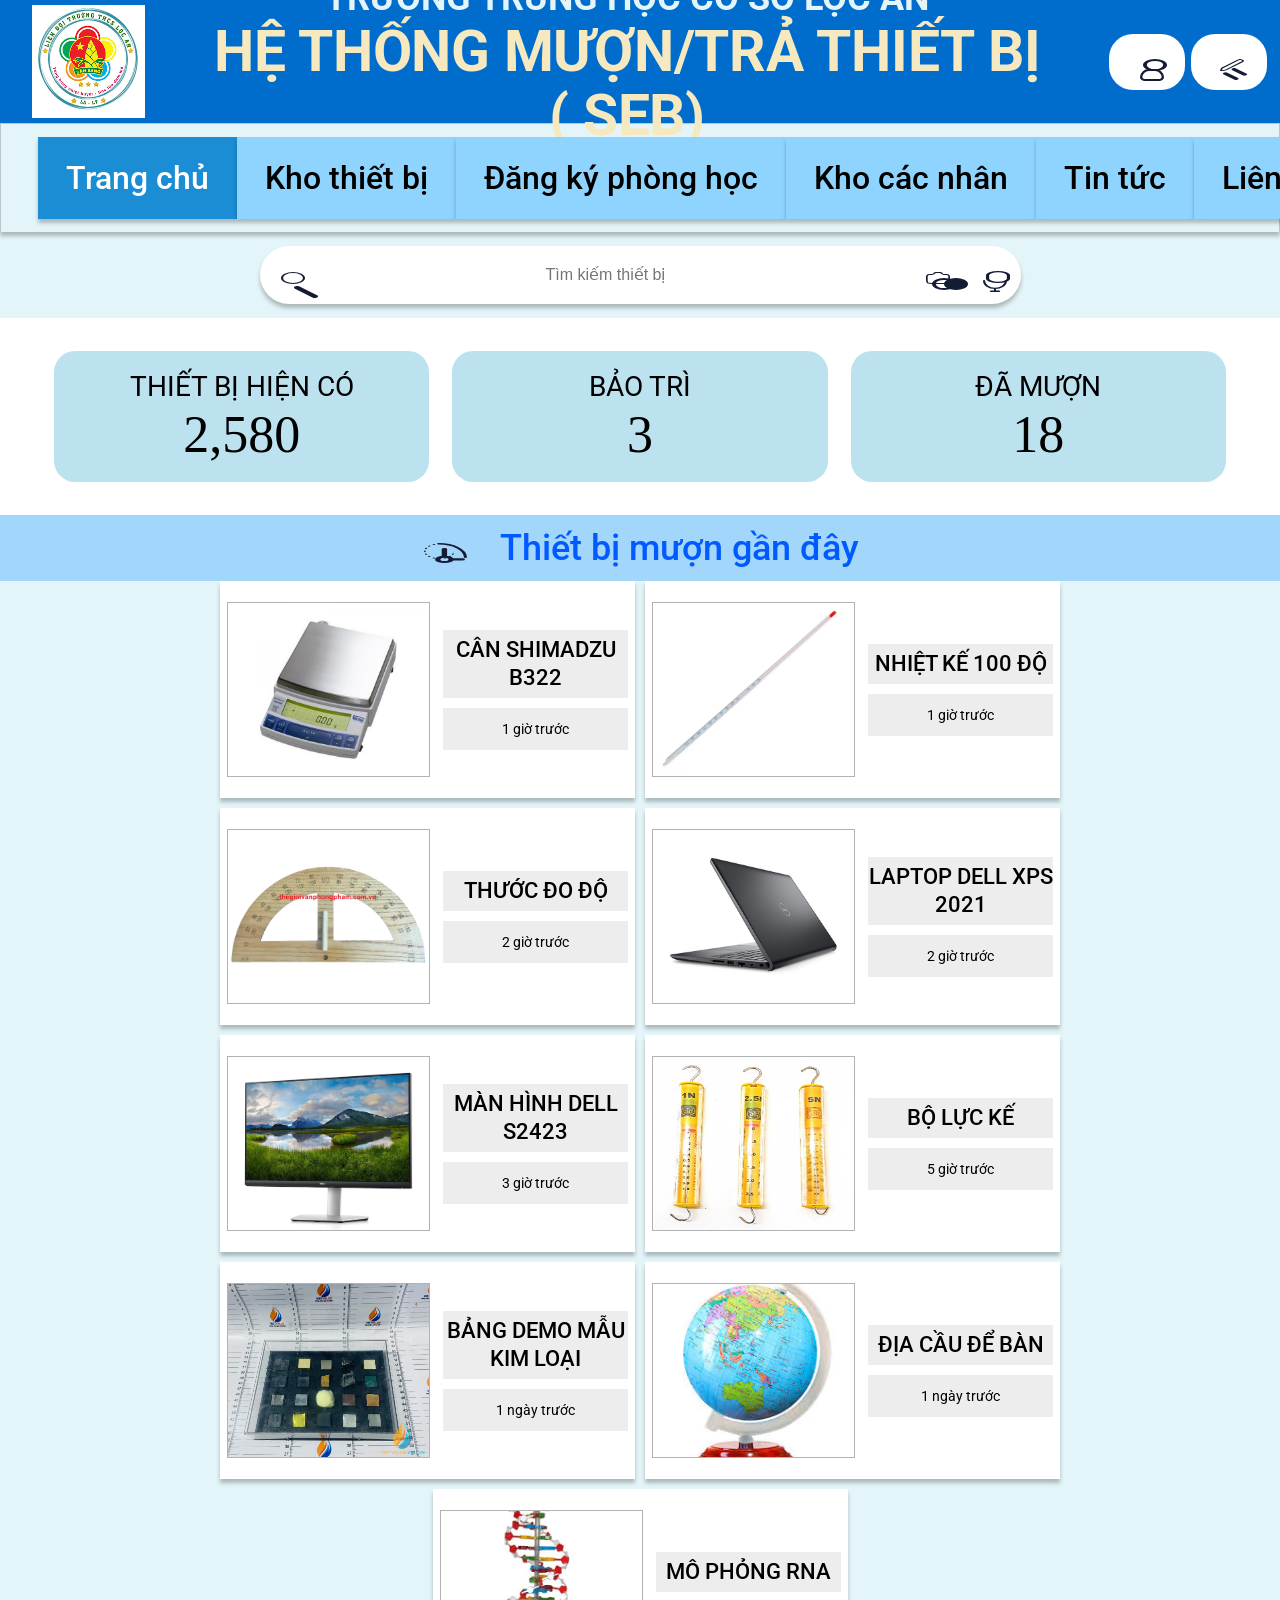
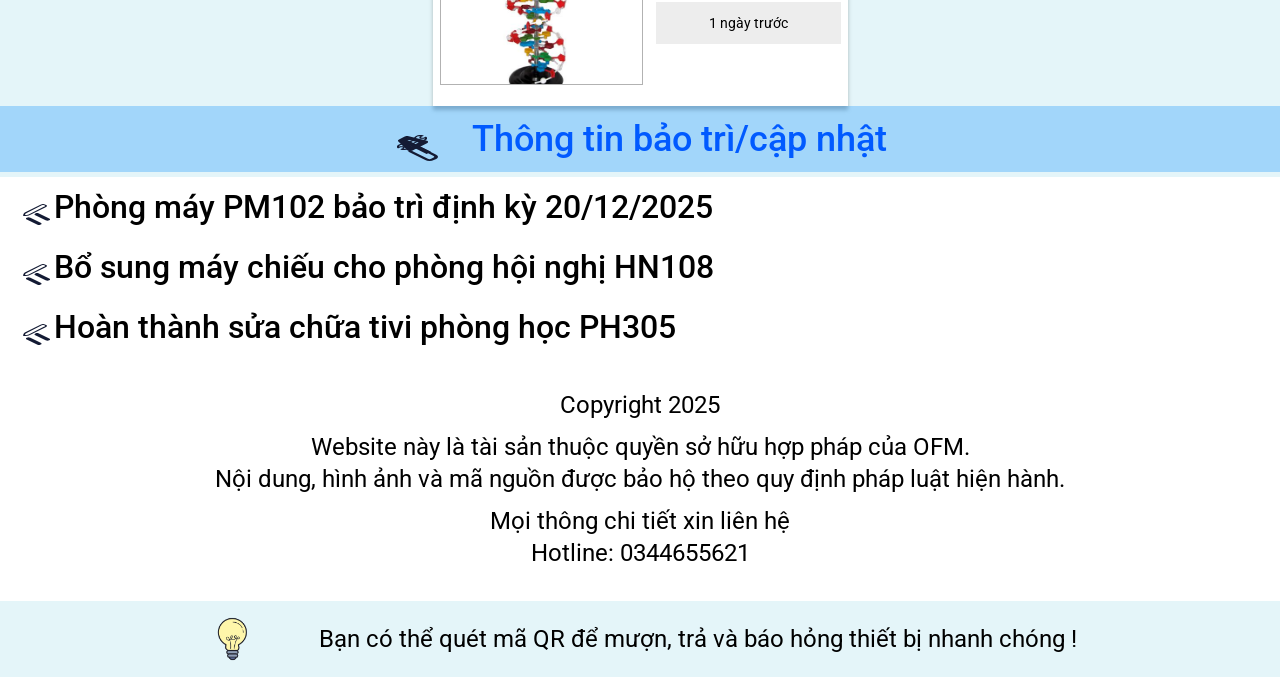
==== index.html @ 97825159 "Initial UI from Figma" ====
<!DOCTYPE html>
<html lang="vi">
<head>
    <meta charset="UTF-8">
    <meta name="viewport" content="width=device-width, initial-scale=1.0">
    <title>SEB - Trang chủ</title>
    <link rel="preconnect" href="https://fonts.googleapis.com">
    <link rel="preconnect" href="https://fonts.gstatic.com" crossorigin>
    <link href="https://fonts.googleapis.com/css2?family=Roboto:wght@400;500;700&display=swap" rel="stylesheet">
    <link rel="stylesheet" href="css/styles.css">
</head>
<body>
    <main class="container">
        <header class="banner" aria-label="Banner">
            <div class="banner__logo" aria-hidden="true">
                <img src="image/figma/logo.png" alt="">
            </div>

            <div class="banner__titles">
                <p class="banner__school">TRƯỜNG TRUNG HỌC CƠ SỞ LỘC AN</p>
                <p class="banner__name">HỆ THỐNG MƯỢN/TRẢ THIẾT BỊ ( SEB)</p>
            </div>

            <div class="banner__actions" aria-label="Hành động">
                <button class="banner__action" type="button" aria-label="Đăng nhập">
                    <span class="icon icon--user" aria-hidden="true">
                        <img class="icon__v" src="image/figma/v9.svg" alt="">
                        <img class="icon__v" src="image/figma/v10.svg" alt="">
                    </span>
                </button>
                <button class="banner__action" type="button" aria-label="Tùy chỉnh">
                    <span class="icon icon--brush" aria-hidden="true">
                        <img class="icon__v" src="image/figma/v7.svg" alt="">
                        <img class="icon__v" src="image/figma/v8.svg" alt="">
                    </span>
                </button>
            </div>
        </header>

        <nav class="navbar" aria-label="Điều hướng">
            <div class="navbar__tabs">
                <a class="tab tab--active" href="#" data-tab="home">Trang chủ</a>
                <a class="tab" href="#" data-tab="inventory">Kho thiết bị</a>
                <a class="tab" href="#" data-tab="rooms">Đăng ký phòng học</a>
                <a class="tab" href="#" data-tab="personal">Kho các nhân</a>
                <a class="tab" href="#" data-tab="news">Tin tức</a>
                <a class="tab" href="#" data-tab="contact">Liên hệ</a>
            </div>
        </nav>

        <form class="search" data-search-form action="#" role="search" aria-label="Tìm kiếm thiết bị">
            <div class="search__left" aria-hidden="true">
                <span class="icon icon--search" aria-hidden="true">
                    <img class="icon__v" src="image/figma/v5.svg" alt="">
                    <img class="icon__v" src="image/figma/v6.svg" alt="">
                </span>
            </div>
            <input class="search__input" data-search-input type="search" name="q" placeholder="Tìm kiếm thiết bị" aria-label="Tìm kiếm thiết bị" />
            <div class="search__actions" aria-label="Tác vụ">
                <button class="search__btn" type="button" aria-label="Chụp ảnh">
                    <span class="icon icon--camera" aria-hidden="true">
                        <img class="icon__v" src="image/figma/v2.svg" alt="">
                        <img class="icon__v" src="image/figma/v3.svg" alt="">
                        <img class="icon__v" src="image/figma/v4.svg" alt="">
                    </span>
                </button>
                <button class="search__btn" type="button" aria-label="Micro">
                    <span class="icon icon--mic" aria-hidden="true">
                        <img class="icon__v" src="image/figma/v0.svg" alt="">
                        <img class="icon__v" src="image/figma/v1.svg" alt="">
                    </span>
                </button>
            </div>
        </form>

        <section class="stats" aria-label="Thống kê">
            <div class="stats__grid">
                <div class="stat-card">
                    <p class="stat-card__label">THIẾT BỊ HIỆN CÓ</p>
                    <p class="stat-card__value">2,580</p>
                </div>
                <div class="stat-card">
                    <p class="stat-card__label">BẢO TRÌ</p>
                    <p class="stat-card__value">3</p>
                </div>
                <div class="stat-card">
                    <p class="stat-card__label">ĐÃ MƯỢN</p>
                    <p class="stat-card__value">18</p>
                </div>
            </div>
        </section>

        <section aria-label="Thiết bị mượn gần đây">
            <div class="section-title">
                <div class="section-title__inner">
                    <span class="icon icon--clock icon--30" aria-hidden="true">
                        <img class="icon__v" src="image/figma/v11.svg" alt="">
                        <img class="icon__v" src="image/figma/v12.svg" alt="">
                        <img class="icon__v" src="image/figma/v13.svg" alt="">
                    </span>
                    <p class="section-title__text">Thiết bị mượn gần đây</p>
                </div>
            </div>

            <div class="recent" aria-label="Danh sách thiết bị mượn gần đây">
                <article class="recent-card">
                    <div class="recent-card__img"><img src="image/figma/recent-1.png" alt="CÂN SHIMADZU B322"></div>
                    <div class="recent-card__meta">
                        <div class="recent-card__titleWrap"><p class="recent-card__title">CÂN SHIMADZU B322</p></div>
                        <div class="recent-card__timeWrap"><p class="recent-card__time">1 giờ trước</p></div>
                    </div>
                </article>
                <article class="recent-card">
                    <div class="recent-card__img"><img src="image/figma/recent-2.png" alt="NHIỆT KẾ 100 ĐỘ"></div>
                    <div class="recent-card__meta">
                        <div class="recent-card__titleWrap"><p class="recent-card__title">NHIỆT KẾ 100 ĐỘ</p></div>
                        <div class="recent-card__timeWrap"><p class="recent-card__time">1 giờ trước</p></div>
                    </div>
                </article>
                <article class="recent-card">
                    <div class="recent-card__img"><img src="image/figma/recent-3.png" alt="THƯỚC ĐO ĐỘ"></div>
                    <div class="recent-card__meta">
                        <div class="recent-card__titleWrap"><p class="recent-card__title">THƯỚC ĐO ĐỘ</p></div>
                        <div class="recent-card__timeWrap"><p class="recent-card__time">2 giờ trước</p></div>
                    </div>
                </article>

                <article class="recent-card">
                    <div class="recent-card__img"><img src="image/figma/recent-4.png" alt="LAPTOP DELL XPS 2021"></div>
                    <div class="recent-card__meta">
                        <div class="recent-card__titleWrap"><p class="recent-card__title">LAPTOP DELL XPS 2021</p></div>
                        <div class="recent-card__timeWrap"><p class="recent-card__time">2 giờ trước</p></div>
                    </div>
                </article>
                <article class="recent-card">
                    <div class="recent-card__img"><img src="image/figma/recent-5.png" alt="MÀN HÌNH DELL S2423"></div>
                    <div class="recent-card__meta">
                        <div class="recent-card__titleWrap"><p class="recent-card__title">MÀN HÌNH DELL S2423</p></div>
                        <div class="recent-card__timeWrap"><p class="recent-card__time">3 giờ trước</p></div>
                    </div>
                </article>
                <article class="recent-card">
                    <div class="recent-card__img"><img src="image/figma/recent-6.png" alt="BỘ LỰC KẾ"></div>
                    <div class="recent-card__meta">
                        <div class="recent-card__titleWrap"><p class="recent-card__title">BỘ LỰC KẾ</p></div>
                        <div class="recent-card__timeWrap"><p class="recent-card__time">5 giờ trước</p></div>
                    </div>
                </article>

                <article class="recent-card">
                    <div class="recent-card__img"><img src="image/figma/recent-7.png" alt="BẢNG DEMO MẪU KIM LOẠI"></div>
                    <div class="recent-card__meta">
                        <div class="recent-card__titleWrap"><p class="recent-card__title">BẢNG DEMO MẪU KIM LOẠI</p></div>
                        <div class="recent-card__timeWrap"><p class="recent-card__time">1 ngày trước</p></div>
                    </div>
                </article>
                <article class="recent-card">
                    <div class="recent-card__img"><img src="image/figma/recent-8.png" alt="ĐỊA CẦU ĐỂ BÀN"></div>
                    <div class="recent-card__meta">
                        <div class="recent-card__titleWrap"><p class="recent-card__title">ĐỊA CẦU ĐỂ BÀN</p></div>
                        <div class="recent-card__timeWrap"><p class="recent-card__time">1 ngày trước</p></div>
                    </div>
                </article>
                <article class="recent-card">
                    <div class="recent-card__img"><img src="image/figma/recent-9.png" alt="MÔ PHỎNG RNA"></div>
                    <div class="recent-card__meta">
                        <div class="recent-card__titleWrap"><p class="recent-card__title">MÔ PHỎNG RNA</p></div>
                        <div class="recent-card__timeWrap"><p class="recent-card__time">1 ngày trước</p></div>
                    </div>
                </article>
            </div>
        </section>

        <section class="maint" aria-label="Thông tin bảo trì/cập nhật">
            <div class="section-title">
                <div class="section-title__inner">
                    <span class="icon icon--repair icon--30" aria-hidden="true">
                        <img class="icon__v" src="image/figma/v14.svg" alt="">
                        <img class="icon__v" src="image/figma/v15.svg" alt="">
                        <img class="icon__v" src="image/figma/v16.svg" alt="">
                        <img class="icon__v" src="image/figma/v17.svg" alt="">
                    </span>
                    <p class="section-title__text">Thông tin bảo trì/cập nhật</p>
                </div>
            </div>

            <div class="maint__list" role="list">
                <div class="maint-item" role="listitem">
                    <span class="icon icon--brush" aria-hidden="true">
                        <img class="icon__v" src="image/figma/v7.svg" alt="">
                        <img class="icon__v" src="image/figma/v8.svg" alt="">
                    </span>
                    <p class="maint-item__text">Phòng máy PM102 bảo trì định kỳ 20/12/2025</p>
                </div>
                <div class="maint-item" role="listitem">
                    <span class="icon icon--brush" aria-hidden="true">
                        <img class="icon__v" src="image/figma/v7.svg" alt="">
                        <img class="icon__v" src="image/figma/v8.svg" alt="">
                    </span>
                    <p class="maint-item__text">Bổ sung máy chiếu cho phòng hội nghị HN108</p>
                </div>
                <div class="maint-item" role="listitem">
                    <span class="icon icon--brush" aria-hidden="true">
                        <img class="icon__v" src="image/figma/v7.svg" alt="">
                        <img class="icon__v" src="image/figma/v8.svg" alt="">
                    </span>
                    <p class="maint-item__text">Hoàn thành sửa chữa tivi phòng học PH305</p>
                </div>
            </div>
        </section>

        <footer>
            <div class="footer" aria-label="Bản quyền">
                <p>Copyright 2025</p>
                <div class="footer__block">
                    <p>Website này là tài sản thuộc quyền sở hữu hợp pháp của OFM.</p>
                    <p>Nội dung, hình ảnh và mã nguồn được bảo hộ theo quy định pháp luật hiện hành.</p>
                </div>
                <div class="footer__block">
                    <p>Mọi thông chi tiết xin liên hệ</p>
                    <p>Hotline: 0344655621</p>
                </div>
            </div>

            <div class="note" aria-label="Ghi chú">
                <img class="note__icon" src="image/figma/icon-idea.png" alt="" aria-hidden="true">
                <p class="note__text">Bạn có thể quét mã QR để mượn, trả và báo hỏng thiết bị nhanh chóng !</p>
            </div>
        </footer>
    </main>

    <script src="js/main.js" defer></script>
</body>
</html>
---- css/styles.css ----
:root{
  --bg: #E4F5F9;
  --banner-blue: #0088FF;
  --banner-title: #F6E8BF;
  --banner-subtitle: #E4F5F9;

  --tab-active: #1B8DD4;
  --tab-inactive: #8FD4FF;

  --card-stat: #BCE2EF;
  --section-bar: rgba(1, 139, 251, 0.29);
  --section-title: #015AFF;

  --surface: #FFFFFF;
  --muted: #EDEDED;
  --border: rgba(0, 0, 0, 0.3);

  --shadow: 0 4px 4px rgba(0,0,0,0.25);
}

*{box-sizing:border-box;}
html,body{height:100%;}
body{
  margin:0;
  background:var(--bg);
  color:#000;
  font-family: Roboto, system-ui, -apple-system, "Segoe UI", Arial, sans-serif;
}
img{max-width:100%;display:block;}

.icon{position:relative;width:24px;height:24px;display:inline-block;}
.icon--30{width:30px;height:30px;}
.icon__v{position:absolute;max-width:none;width:100%;height:100%;object-fit:contain;}

/* Icon layouts derived from Figma insets */
.icon--mic .icon__v:nth-child(1){inset:8.33% 29.17% 33.33% 29.17%;}
.icon--mic .icon__v:nth-child(2){inset:45.83% 16.67% 8.33% 16.67%;}

.icon--camera .icon__v:nth-child(1){inset:14.58% 8.33%;}
.icon--camera .icon__v:nth-child(2){inset:37.5% 33.33% 29.17% 33.33%;}
.icon--camera .icon__v:nth-child(3){inset:39.58% 20.83% 60.37% 79.17%;}

.icon--search .icon__v:nth-child(1){inset:70.83% 12.5% 12.5% 70.83%;}
.icon--search .icon__v:nth-child(2){inset:12.5% 20.83% 20.83% 12.5%;}

.icon--brush .icon__v:nth-child(1){inset:12.5%;}
.icon--brush .icon__v:nth-child(2){inset:52.08% 52.08% 25% 25%;}

.icon--user .icon__v:nth-child(1){inset:12.5% 33.33% 54.17% 33.33%;}
.icon--user .icon__v:nth-child(2){inset:58.33% 20.83% 12.5% 20.83%;}

.icon--clock .icon__v:nth-child(1){inset:12.5% 12.5% 8.33% 8.33%;}
.icon--clock .icon__v:nth-child(2){inset:25% 33.33% 43.75% 43.75%;}
.icon--clock .icon__v:nth-child(3){inset:8.33% 8.33% 50% 50%;}

.icon--repair .icon__v:nth-child(1){inset:25% 54.17% 54.17% 25%;}
.icon--repair .icon__v:nth-child(2){inset:14.58% 68.75% 68.75% 14.58%;}
.icon--repair .icon__v:nth-child(3){inset:12.5%;}
.icon--repair .icon__v:nth-child(4){inset:49.15% 14.58% 14.58% 49.15%;}

.container{
  width:min(1440px, 100%);
  margin:0 auto;
}

.banner{
  height:123px;
  display:flex;
  gap:59px;
  align-items:center;
  justify-content:center;
  padding:0 13px 0 32px;
  background:
    linear-gradient(90deg, rgba(0,0,0,0.2) 0%, rgba(0,0,0,0.2) 100%),
    linear-gradient(90deg, var(--banner-blue) 0%, var(--banner-blue) 100%);
}
.banner__logo{
  width:113px;
  height:113px;
  flex:0 0 auto;
}
.banner__logo img{width:113px;height:113px;object-fit:cover;}
.banner__titles{flex:1 1 auto;min-width:0;text-align:center;line-height:0;}
.banner__school{
  margin:0;
  font-weight:700;
  font-size:36px;
  line-height:44px;
  color:var(--banner-subtitle);
}
.banner__name{
  margin:0;
  font-weight:700;
  font-size:57px;
  line-height:64px;
  letter-spacing:-0.25px;
  color:var(--banner-title);
}
.banner__actions{display:flex;gap:6px;flex:0 0 auto;}
.banner__action{
  width:76px;
  height:56px;
  border:0;
  background:#fff;
  border-radius:24px;
  box-shadow:none;
  display:grid;
  place-items:center;
}
.banner__action > img{width:24px;height:24px;object-fit:contain;}

.navbar{
  background:var(--bg);
  border-top:1px solid rgba(0,0,0,0.19);
  border-left:1px solid rgba(0,0,0,0.19);
  border-right:1px solid rgba(0,0,0,0.19);
  box-shadow:var(--shadow);
  padding:13px 37px;
}
.navbar__tabs{display:flex;gap:0;align-items:stretch;justify-content:space-between;}
.tab{
  padding:21px 28px;
  background:var(--tab-inactive);
  box-shadow:var(--shadow);
  text-decoration:none;
  color:#000;
  font-weight:500;
  font-size:32px;
  line-height:40px;
  display:flex;
  align-items:center;
  justify-content:center;
  white-space:nowrap;
}
.tab--active{background:var(--tab-active); color:#fff;}

.search{
  margin:14px auto 0;
  width:min(761px, calc(100% - 48px));
  background:var(--surface);
  height:58px;
  border-radius:247px;
  box-shadow:var(--shadow);
  display:flex;
  align-items:center;
  padding:10px 18px;
  gap:18px;
}
.search__left{display:flex;align-items:center;justify-content:center;}
.search__left > img{width:24px;height:24px;}
.search__input{
  flex:1 1 auto;
  border:0;
  outline:none;
  font-size:16px;
  line-height:24px;
  font-weight:500;
  text-align:center;
  background:transparent;
}
.search__actions{display:flex;gap:30px;align-items:center;}
.search__btn{
  border:0;
  background:transparent;
  padding:0;
  width:24px;
  height:24px;
  cursor:pointer;
}
.search__btn > img{width:24px;height:24px;}

.stats{
  margin-top:14px;
  background:var(--surface);
  padding:33px 54px;
}
.stats__grid{
  display:flex;
  gap:23px;
  justify-content:center;
}
.stat-card{
  width:450px;
  height:131px;
  background:var(--card-stat);
  border-radius:21px;
  display:flex;
  flex-direction:column;
  justify-content:center;
  align-items:center;
  padding:11px 0;
  overflow:hidden;
}
.stat-card__label{margin:0;font-size:28px;line-height:36px;font-weight:400;}
.stat-card__value{
  margin:0;
  font-family: "UTM Americana", "Times New Roman", serif;
  font-size:52px;
  line-height:normal;
}

.section-title{
  background:var(--section-bar);
  padding:11px 0;
}
.section-title__inner{
  display:flex;
  gap:48px;
  align-items:center;
  justify-content:center;
}
.section-title__icon{width:30px;height:30px;object-fit:contain;}
.section-title__text{margin:0;font-size:36px;line-height:44px;font-weight:500;color:var(--section-title);}

.recent{
  padding:0 30px;
  display:flex;
  flex-wrap:wrap;
  justify-content:center;
  gap:10px;
}
.recent-card{
  width:415px;
  background:var(--surface);
  padding:21px 7px;
  display:flex;
  gap:13px;
  align-items:center;
  box-shadow:var(--shadow);
}
.recent-card__img{
  width:203px;
  height:175px;
  border:1px solid var(--border);
  overflow:hidden;
  flex:0 0 auto;
  background:#fff;
}
.recent-card__img img{width:100%;height:100%;object-fit:cover;}
.recent-card__meta{flex:1 1 auto;display:flex;flex-direction:column;gap:10px;align-items:stretch;}
.recent-card__titleWrap{background:var(--muted);padding:6px 0;}
.recent-card__title{margin:0;font-size:22px;line-height:28px;font-weight:500;text-align:center;}
.recent-card__timeWrap{background:var(--muted);height:42px;display:flex;align-items:center;justify-content:center;}
.recent-card__time{margin:0;font-size:14px;line-height:20px;font-weight:400;}

.maint{
  display:flex;
  flex-direction:column;
  gap:5px;
}
.maint__list{display:flex;flex-direction:column;gap:0;}
.maint-item{
  background:var(--surface);
  display:flex;
  gap:10px;
  align-items:center;
  padding:10px 20px;
}
.maint-item__icon{width:24px;height:24px;object-fit:contain;}
.maint-item__text{margin:0;font-size:32px;line-height:40px;font-weight:500;text-align:left;}

.footer{
  background:var(--surface);
  padding:32px 0;
  text-align:center;
  font-size:24px;
  line-height:32px;
}
.footer p{margin:0;white-space:pre-wrap;}
.footer__block{margin-top:10px;}

.note{
  padding:10px;
  display:flex;
  gap:59px;
  align-items:center;
  justify-content:center;
}
.note__icon{width:56px;height:56px;object-fit:contain;}
.note__text{margin:0;font-size:24px;line-height:32px;text-align:center;}

/* Responsive tweaks (keep layout intact, just stack where needed) */
@media (max-width: 1200px){
  .navbar__tabs{flex-wrap:wrap;gap:10px;justify-content:center;}
  .tab{box-shadow:var(--shadow);}
  .stats__grid{flex-wrap:wrap;}
  .stat-card{width:min(450px, 100%);}
}
@media (max-width: 900px){
  .banner{gap:20px;}
  .banner__school{font-size:22px;line-height:28px;}
  .banner__name{font-size:30px;line-height:36px;}
  .recent-card{width:min(415px, 100%);} 
}
@media (max-width: 520px){
  .banner{padding:0 10px;}
  .banner__actions{display:none;}
  .recent-card{flex-direction:column;align-items:stretch;}
  .recent-card__img{width:100%;}
  .maint-item__text{font-size:18px;line-height:26px;}
}
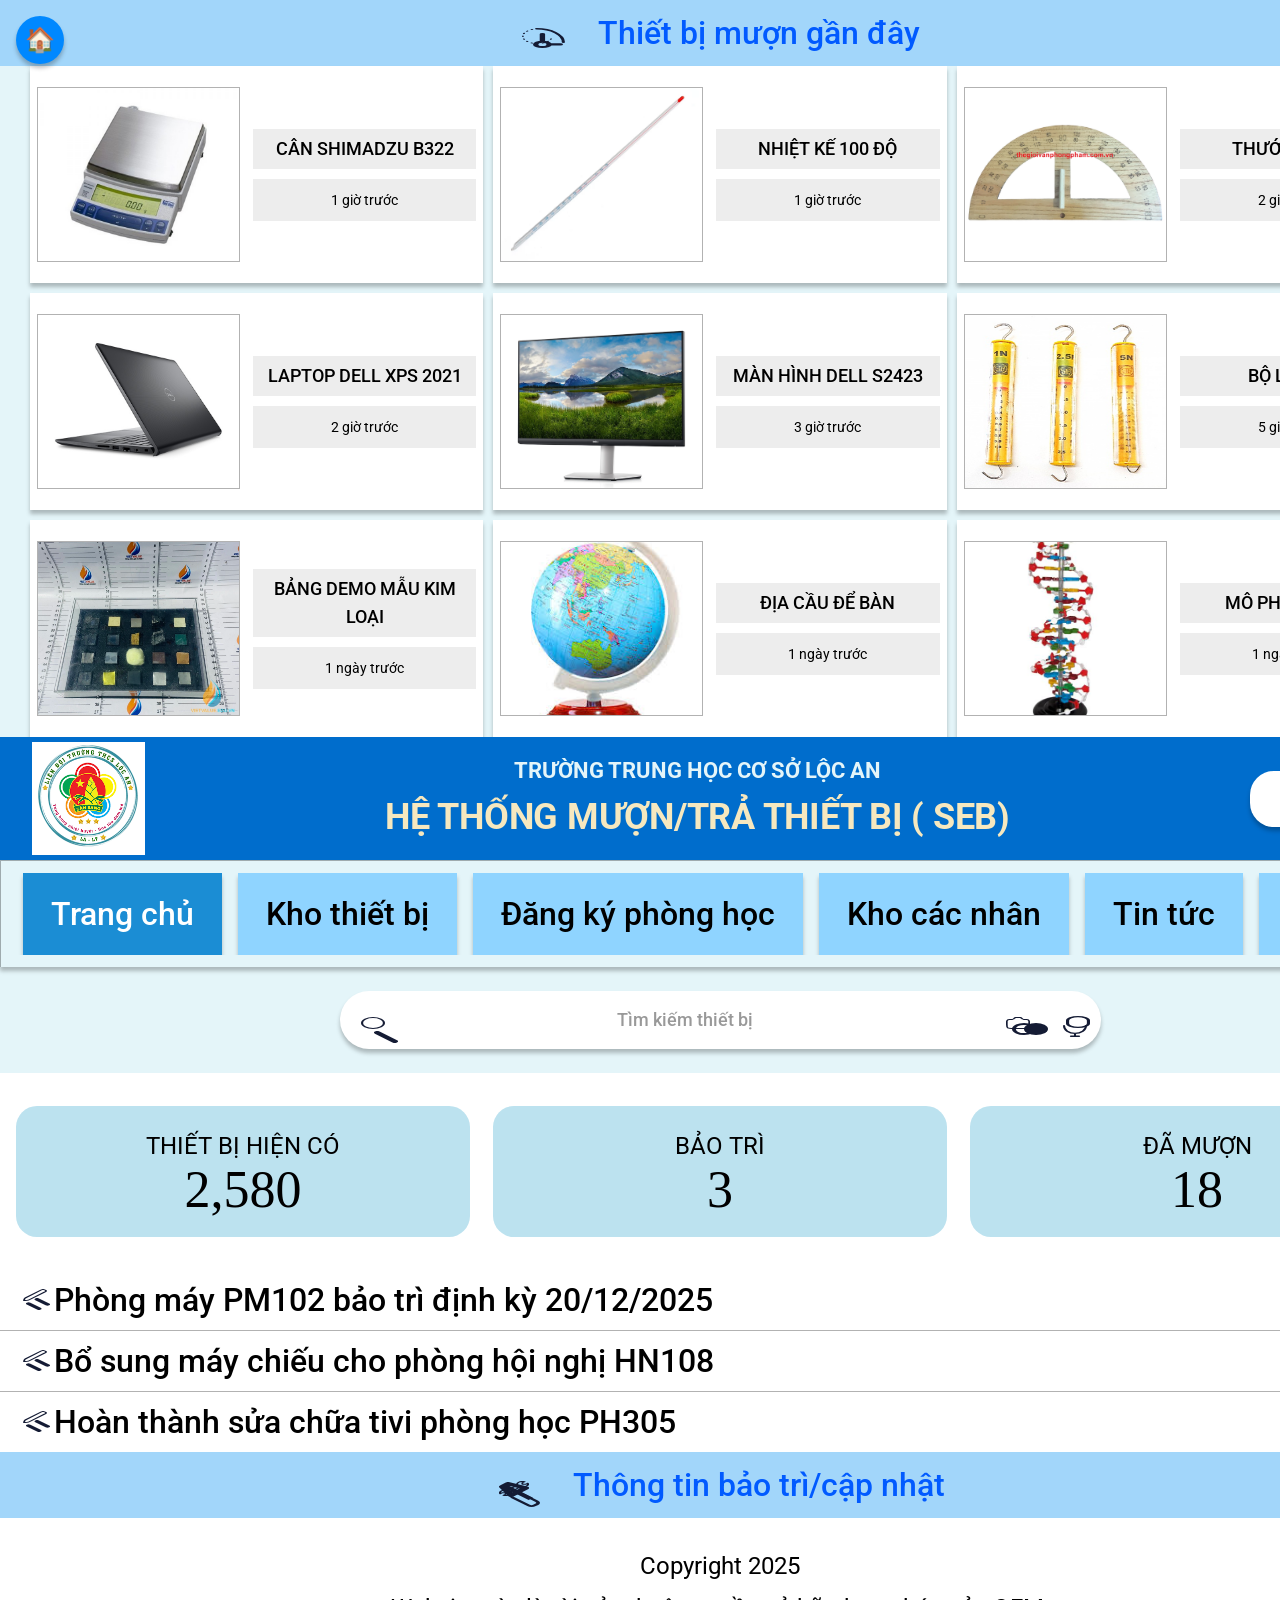
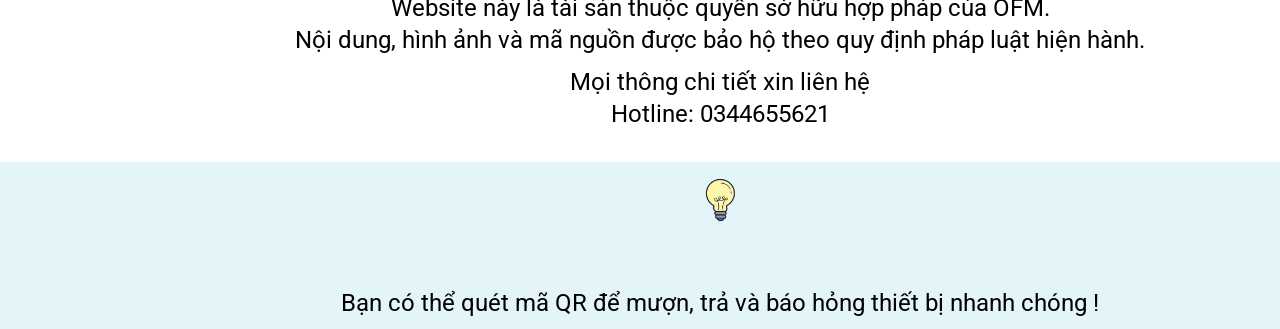
==== commit 5fe2de7e: "Add home navigation button, merge CSS, add Vietnamese comments to all pages" ====
--- a/index.html
+++ b/index.html
@@ -10,6 +10,10 @@
     <link rel="stylesheet" href="css/styles.css">
 </head>
 <body>
+    <!-- Nút trang chủ ở góc trên bên trái -->
+    <a href="index.html" class="home-btn" title="Trang chủ">🏠</a>
+
+    <!-- Nội dung chính -->
     <main class="container">
         <header class="banner" aria-label="Banner">
             <div class="banner__logo" aria-hidden="true">
@@ -22,12 +26,12 @@
             </div>
 
             <div class="banner__actions" aria-label="Hành động">
-                <button class="banner__action" type="button" aria-label="Đăng nhập">
+                <a href="pages/login.html" class="banner__action" type="button" aria-label="Đăng nhập">
                     <span class="icon icon--user" aria-hidden="true">
                         <img class="icon__v" src="image/figma/v9.svg" alt="">
                         <img class="icon__v" src="image/figma/v10.svg" alt="">
                     </span>
-                </button>
+                </a>
                 <button class="banner__action" type="button" aria-label="Tùy chỉnh">
                     <span class="icon icon--brush" aria-hidden="true">
                         <img class="icon__v" src="image/figma/v7.svg" alt="">
--- a/css/styles.css
+++ b/css/styles.css
@@ -1,301 +1,1133 @@
-:root{
+/* ============================================================================
+   MOBILE FIRST CSS - rem units only (Chỉ sử dụng rem, không dùng px)
+   Base font-size: 16px (1rem = 16px)
+   ============================================================================ */
+
+:root {
+  /* Color tokens */
   --bg: #E4F5F9;
   --banner-blue: #0088FF;
   --banner-title: #F6E8BF;
   --banner-subtitle: #E4F5F9;
-
+  
   --tab-active: #1B8DD4;
   --tab-inactive: #8FD4FF;
-
+  
   --card-stat: #BCE2EF;
   --section-bar: rgba(1, 139, 251, 0.29);
   --section-title: #015AFF;
-
+  
   --surface: #FFFFFF;
   --muted: #EDEDED;
   --border: rgba(0, 0, 0, 0.3);
-
-  --shadow: 0 4px 4px rgba(0,0,0,0.25);
-}
-
-*{box-sizing:border-box;}
-html,body{height:100%;}
-body{
-  margin:0;
-  background:var(--bg);
-  color:#000;
+  
+  --shadow: 0 0.25rem 0.25rem rgba(0, 0, 0, 0.25);
+  
+  /* Spacing (mobile-first base) */
+  --sp-xs: 0.5rem;
+  --sp-sm: 0.75rem;
+  --sp-md: 1rem;
+  --sp-lg: 1.5rem;
+  --sp-xl: 2rem;
+  
+  /* Typography */
+  --fs-sm: 0.875rem;
+  --fs-base: 1rem;
+  --fs-lg: 1.125rem;
+  --fs-xl: 1.5rem;
+  --fs-2xl: 2rem;
+  --fs-3xl: 2.25rem;
+  --fs-stat: 3.25rem;
+}
+
+/* ============================================================================
+   GLOBAL
+   ============================================================================ */
+
+*,
+*::before,
+*::after {
+  box-sizing: border-box;
+}
+
+html {
+  font-size: 16px;
+}
+
+body {
+  margin: 0;
+  padding: 0;
+  background: var(--bg);
+  color: #000;
   font-family: Roboto, system-ui, -apple-system, "Segoe UI", Arial, sans-serif;
-}
-img{max-width:100%;display:block;}
-
-.icon{position:relative;width:24px;height:24px;display:inline-block;}
-.icon--30{width:30px;height:30px;}
-.icon__v{position:absolute;max-width:none;width:100%;height:100%;object-fit:contain;}
-
-/* Icon layouts derived from Figma insets */
-.icon--mic .icon__v:nth-child(1){inset:8.33% 29.17% 33.33% 29.17%;}
-.icon--mic .icon__v:nth-child(2){inset:45.83% 16.67% 8.33% 16.67%;}
-
-.icon--camera .icon__v:nth-child(1){inset:14.58% 8.33%;}
-.icon--camera .icon__v:nth-child(2){inset:37.5% 33.33% 29.17% 33.33%;}
-.icon--camera .icon__v:nth-child(3){inset:39.58% 20.83% 60.37% 79.17%;}
-
-.icon--search .icon__v:nth-child(1){inset:70.83% 12.5% 12.5% 70.83%;}
-.icon--search .icon__v:nth-child(2){inset:12.5% 20.83% 20.83% 12.5%;}
-
-.icon--brush .icon__v:nth-child(1){inset:12.5%;}
-.icon--brush .icon__v:nth-child(2){inset:52.08% 52.08% 25% 25%;}
-
-.icon--user .icon__v:nth-child(1){inset:12.5% 33.33% 54.17% 33.33%;}
-.icon--user .icon__v:nth-child(2){inset:58.33% 20.83% 12.5% 20.83%;}
-
-.icon--clock .icon__v:nth-child(1){inset:12.5% 12.5% 8.33% 8.33%;}
-.icon--clock .icon__v:nth-child(2){inset:25% 33.33% 43.75% 43.75%;}
-.icon--clock .icon__v:nth-child(3){inset:8.33% 8.33% 50% 50%;}
-
-.icon--repair .icon__v:nth-child(1){inset:25% 54.17% 54.17% 25%;}
-.icon--repair .icon__v:nth-child(2){inset:14.58% 68.75% 68.75% 14.58%;}
-.icon--repair .icon__v:nth-child(3){inset:12.5%;}
-.icon--repair .icon__v:nth-child(4){inset:49.15% 14.58% 14.58% 49.15%;}
-
-.container{
-  width:min(1440px, 100%);
-  margin:0 auto;
-}
-
-.banner{
-  height:123px;
-  display:flex;
-  gap:59px;
-  align-items:center;
-  justify-content:center;
-  padding:0 13px 0 32px;
-  background:
-    linear-gradient(90deg, rgba(0,0,0,0.2) 0%, rgba(0,0,0,0.2) 100%),
+  line-height: 1.5;
+  min-height: 100vh;
+}
+
+img {
+  max-width: 100%;
+  height: auto;
+  display: block;
+}
+
+/* ============================================================================
+   CONTAINER & LAYOUT
+   ============================================================================ */
+
+main.container {
+  width: 100%;
+  margin: 0 auto;
+  padding: 0;
+  display: flex;
+  flex-direction: column;
+}
+
+/* ============================================================================
+   HEADER / BANNER
+   ============================================================================ */
+
+.banner {
+  width: 100%;
+  min-height: 7.688rem;
+  display: flex;
+  flex-direction: column;
+  gap: var(--sp-md);
+  align-items: center;
+  justify-content: center;
+  padding: var(--sp-md);
+  background: 
+    linear-gradient(90deg, rgba(0, 0, 0, 0.2) 0%, rgba(0, 0, 0, 0.2) 100%),
     linear-gradient(90deg, var(--banner-blue) 0%, var(--banner-blue) 100%);
-}
-.banner__logo{
-  width:113px;
-  height:113px;
-  flex:0 0 auto;
-}
-.banner__logo img{width:113px;height:113px;object-fit:cover;}
-.banner__titles{flex:1 1 auto;min-width:0;text-align:center;line-height:0;}
-.banner__school{
-  margin:0;
-  font-weight:700;
-  font-size:36px;
-  line-height:44px;
-  color:var(--banner-subtitle);
-}
-.banner__name{
-  margin:0;
-  font-weight:700;
-  font-size:57px;
-  line-height:64px;
-  letter-spacing:-0.25px;
-  color:var(--banner-title);
-}
-.banner__actions{display:flex;gap:6px;flex:0 0 auto;}
-.banner__action{
-  width:76px;
-  height:56px;
-  border:0;
-  background:#fff;
-  border-radius:24px;
-  box-shadow:none;
-  display:grid;
-  place-items:center;
-}
-.banner__action > img{width:24px;height:24px;object-fit:contain;}
-
-.navbar{
-  background:var(--bg);
-  border-top:1px solid rgba(0,0,0,0.19);
-  border-left:1px solid rgba(0,0,0,0.19);
-  border-right:1px solid rgba(0,0,0,0.19);
-  box-shadow:var(--shadow);
-  padding:13px 37px;
-}
-.navbar__tabs{display:flex;gap:0;align-items:stretch;justify-content:space-between;}
-.tab{
-  padding:21px 28px;
-  background:var(--tab-inactive);
-  box-shadow:var(--shadow);
-  text-decoration:none;
-  color:#000;
-  font-weight:500;
-  font-size:32px;
-  line-height:40px;
-  display:flex;
-  align-items:center;
-  justify-content:center;
-  white-space:nowrap;
-}
-.tab--active{background:var(--tab-active); color:#fff;}
-
-.search{
-  margin:14px auto 0;
-  width:min(761px, calc(100% - 48px));
-  background:var(--surface);
-  height:58px;
-  border-radius:247px;
-  box-shadow:var(--shadow);
-  display:flex;
-  align-items:center;
-  padding:10px 18px;
-  gap:18px;
-}
-.search__left{display:flex;align-items:center;justify-content:center;}
-.search__left > img{width:24px;height:24px;}
-.search__input{
-  flex:1 1 auto;
-  border:0;
-  outline:none;
-  font-size:16px;
-  line-height:24px;
-  font-weight:500;
-  text-align:center;
-  background:transparent;
-}
-.search__actions{display:flex;gap:30px;align-items:center;}
-.search__btn{
-  border:0;
-  background:transparent;
-  padding:0;
-  width:24px;
-  height:24px;
-  cursor:pointer;
-}
-.search__btn > img{width:24px;height:24px;}
-
-.stats{
-  margin-top:14px;
-  background:var(--surface);
-  padding:33px 54px;
-}
-.stats__grid{
-  display:flex;
-  gap:23px;
-  justify-content:center;
-}
-.stat-card{
-  width:450px;
-  height:131px;
-  background:var(--card-stat);
-  border-radius:21px;
-  display:flex;
-  flex-direction:column;
-  justify-content:center;
-  align-items:center;
-  padding:11px 0;
-  overflow:hidden;
-}
-.stat-card__label{margin:0;font-size:28px;line-height:36px;font-weight:400;}
-.stat-card__value{
-  margin:0;
+  order: 1;
+}
+
+.banner__logo {
+  width: 7.0625rem;
+  height: 7.0625rem;
+  flex-shrink: 0;
+  overflow: hidden;
+}
+
+.banner__logo img {
+  width: 100%;
+  height: 100%;
+  object-fit: cover;
+}
+
+.banner__titles {
+  flex: 1 1 auto;
+  min-width: 0;
+  text-align: center;
+  line-height: 1;
+}
+
+.banner__school {
+  margin: 0;
+  font-weight: 700;
+  font-size: var(--fs-2xl);
+  line-height: 2.75rem;
+  color: var(--banner-subtitle);
+}
+
+.banner__name {
+  margin: var(--sp-xs) 0 0 0;
+  font-weight: 700;
+  font-size: var(--fs-3xl);
+  line-height: 4rem;
+  letter-spacing: -0.016rem;
+  color: var(--banner-title);
+}
+
+.banner__actions {
+  display: none;
+  gap: 0.375rem;
+  flex: 0 0 auto;
+}
+
+.banner__action {
+  width: 4.75rem;
+  height: 3.5rem;
+  border: 0;
+  background: var(--surface);
+  border-radius: 1.5rem;
+  padding: 0;
+  display: inline-grid;
+  place-items: center;
+  cursor: pointer;
+  box-shadow: var(--shadow);
+}
+
+.banner__action > img {
+  width: 1.5rem;
+  height: 1.5rem;
+  object-fit: contain;
+}
+
+/* ============================================================================
+   NAVBAR / TABS
+   ============================================================================ */
+
+.navbar {
+  width: 100%;
+  background: var(--bg);
+  border-top: 0.0625rem solid var(--border);
+  border-left: 0.0625rem solid var(--border);
+  border-right: 0.0625rem solid var(--border);
+  box-shadow: var(--shadow);
+  padding: var(--sp-sm) 0;
+  order: 2;
+}
+
+.navbar__tabs {
+  display: flex;
+  flex-wrap: wrap;
+  gap: 0;
+  align-items: stretch;
+  justify-content: flex-start;
+  padding: 0;
+  margin: 0;
+  list-style: none;
+  overflow-x: auto;
+  -webkit-overflow-scrolling: touch;
+}
+
+.tab {
+  padding: 1.3125rem 1.75rem;
+  background: var(--tab-inactive);
+  box-shadow: var(--shadow);
+  text-decoration: none;
+  color: #000;
+  font-weight: 500;
+  font-size: var(--fs-2xl);
+  line-height: 2.5rem;
+  display: inline-flex;
+  align-items: center;
+  justify-content: center;
+  white-space: nowrap;
+  border: none;
+  cursor: pointer;
+  flex: 0 0 auto;
+  transition: background-color 0.2s ease;
+}
+
+.tab:hover {
+  opacity: 0.9;
+}
+
+.tab--active {
+  background: var(--tab-active);
+  color: #fff;
+}
+
+/* ============================================================================
+   SEARCH
+   ============================================================================ */
+
+.search {
+  margin: var(--sp-lg) auto 0;
+  width: calc(100% - var(--sp-xl));
+  max-width: 47.5625rem;
+  background: var(--surface);
+  height: 3.625rem;
+  border-radius: 15.4375rem;
+  box-shadow: var(--shadow);
+  display: flex;
+  align-items: center;
+  padding: 0.625rem 1.125rem;
+  gap: 1.125rem;
+  order: 3;
+}
+
+.search__left {
+  display: flex;
+  align-items: center;
+  justify-content: center;
+  flex-shrink: 0;
+}
+
+.search__left > img {
+  width: 1.5rem;
+  height: 1.5rem;
+}
+
+.search__input {
+  flex: 1 1 auto;
+  border: 0;
+  outline: none;
+  font: inherit;
+  font-size: var(--fs-lg);
+  line-height: 1.5rem;
+  font-weight: 500;
+  text-align: center;
+  background: transparent;
+  color: #000;
+  min-width: 0;
+}
+
+.search__input::placeholder {
+  color: #999;
+}
+
+.search__actions {
+  display: flex;
+  gap: 1.875rem;
+  align-items: center;
+  flex-shrink: 0;
+}
+
+.search__btn {
+  border: 0;
+  background: transparent;
+  padding: 0;
+  width: 1.5rem;
+  height: 1.5rem;
+  cursor: pointer;
+  display: grid;
+  place-items: center;
+  transition: opacity 0.2s;
+}
+
+.search__btn:hover {
+  opacity: 0.7;
+}
+
+.search__btn > img {
+  width: 1.5rem;
+  height: 1.5rem;
+}
+
+/* ============================================================================
+   STATS SECTION
+   ============================================================================ */
+
+.stats {
+  margin: var(--sp-lg) 0 0 0;
+  background: var(--surface);
+  padding: 2.0625rem var(--sp-md);
+  order: 4;
+  width: 100%;
+}
+
+.stats__grid {
+  display: grid;
+  grid-template-columns: 1fr;
+  gap: 1.4375rem;
+  justify-items: stretch;
+}
+
+.stat-card {
+  background: var(--card-stat);
+  border-radius: 1.3125rem;
+  display: flex;
+  flex-direction: column;
+  justify-content: center;
+  align-items: center;
+  padding: 0.6875rem var(--sp-md);
+  overflow: hidden;
+  min-height: 8.1875rem;
+}
+
+.stat-card__label {
+  margin: 0;
+  font-size: var(--fs-xl);
+  line-height: 2.25rem;
+  font-weight: 400;
+  text-align: center;
+}
+
+.stat-card__value {
+  margin: 0;
   font-family: "UTM Americana", "Times New Roman", serif;
-  font-size:52px;
-  line-height:normal;
-}
-
-.section-title{
-  background:var(--section-bar);
-  padding:11px 0;
-}
-.section-title__inner{
-  display:flex;
-  gap:48px;
-  align-items:center;
-  justify-content:center;
-}
-.section-title__icon{width:30px;height:30px;object-fit:contain;}
-.section-title__text{margin:0;font-size:36px;line-height:44px;font-weight:500;color:var(--section-title);}
-
-.recent{
-  padding:0 30px;
-  display:flex;
-  flex-wrap:wrap;
-  justify-content:center;
-  gap:10px;
-}
-.recent-card{
-  width:415px;
-  background:var(--surface);
-  padding:21px 7px;
-  display:flex;
-  gap:13px;
-  align-items:center;
-  box-shadow:var(--shadow);
-}
-.recent-card__img{
-  width:203px;
-  height:175px;
-  border:1px solid var(--border);
-  overflow:hidden;
-  flex:0 0 auto;
-  background:#fff;
-}
-.recent-card__img img{width:100%;height:100%;object-fit:cover;}
-.recent-card__meta{flex:1 1 auto;display:flex;flex-direction:column;gap:10px;align-items:stretch;}
-.recent-card__titleWrap{background:var(--muted);padding:6px 0;}
-.recent-card__title{margin:0;font-size:22px;line-height:28px;font-weight:500;text-align:center;}
-.recent-card__timeWrap{background:var(--muted);height:42px;display:flex;align-items:center;justify-content:center;}
-.recent-card__time{margin:0;font-size:14px;line-height:20px;font-weight:400;}
-
-.maint{
-  display:flex;
-  flex-direction:column;
-  gap:5px;
-}
-.maint__list{display:flex;flex-direction:column;gap:0;}
-.maint-item{
-  background:var(--surface);
-  display:flex;
-  gap:10px;
-  align-items:center;
-  padding:10px 20px;
-}
-.maint-item__icon{width:24px;height:24px;object-fit:contain;}
-.maint-item__text{margin:0;font-size:32px;line-height:40px;font-weight:500;text-align:left;}
-
-.footer{
-  background:var(--surface);
-  padding:32px 0;
-  text-align:center;
-  font-size:24px;
-  line-height:32px;
-}
-.footer p{margin:0;white-space:pre-wrap;}
-.footer__block{margin-top:10px;}
-
-.note{
-  padding:10px;
-  display:flex;
-  gap:59px;
-  align-items:center;
-  justify-content:center;
-}
-.note__icon{width:56px;height:56px;object-fit:contain;}
-.note__text{margin:0;font-size:24px;line-height:32px;text-align:center;}
-
-/* Responsive tweaks (keep layout intact, just stack where needed) */
-@media (max-width: 1200px){
-  .navbar__tabs{flex-wrap:wrap;gap:10px;justify-content:center;}
-  .tab{box-shadow:var(--shadow);}
-  .stats__grid{flex-wrap:wrap;}
-  .stat-card{width:min(450px, 100%);}
-}
-@media (max-width: 900px){
-  .banner{gap:20px;}
-  .banner__school{font-size:22px;line-height:28px;}
-  .banner__name{font-size:30px;line-height:36px;}
-  .recent-card{width:min(415px, 100%);} 
-}
-@media (max-width: 520px){
-  .banner{padding:0 10px;}
-  .banner__actions{display:none;}
-  .recent-card{flex-direction:column;align-items:stretch;}
-  .recent-card__img{width:100%;}
-  .maint-item__text{font-size:18px;line-height:26px;}
-}
+  font-size: var(--fs-stat);
+  line-height: 1;
+}
+
+/* ============================================================================
+   SECTION TITLES
+   ============================================================================ */
+
+.section-title {
+  background: var(--section-bar);
+  padding: 0.6875rem 0;
+  order: 5;
+  width: 100%;
+}
+
+.section-title__inner {
+  display: flex;
+  gap: 3rem;
+  align-items: center;
+  justify-content: center;
+  padding: 0 var(--sp-md);
+}
+
+.section-title__icon {
+  width: 1.875rem;
+  height: 1.875rem;
+  object-fit: contain;
+  flex-shrink: 0;
+}
+
+.section-title__text {
+  margin: 0;
+  font-size: var(--fs-2xl);
+  line-height: 2.75rem;
+  font-weight: 500;
+  color: var(--section-title);
+  text-align: center;
+}
+
+/* ============================================================================
+   RECENT PRODUCTS GRID (CSS Grid auto-fit)
+   ============================================================================ */
+
+.recent {
+  padding: 0 var(--sp-md);
+  display: grid;
+  grid-template-columns: 1fr;
+  gap: 0.625rem;
+  justify-items: center;
+  order: 6;
+  width: 100%;
+}
+
+.recent-card {
+  width: 100%;
+  max-width: 25.9375rem;
+  background: var(--surface);
+  padding: 1.3125rem 0.4375rem;
+  display: grid;
+  grid-template-columns: 12.6875rem 1fr;
+  gap: 0.8125rem;
+  align-items: center;
+  box-shadow: var(--shadow);
+}
+
+.recent-card__img {
+  width: 12.6875rem;
+  height: 10.9375rem;
+  border: 0.0625rem solid var(--border);
+  overflow: hidden;
+  background: var(--surface);
+}
+
+.recent-card__img img {
+  width: 100%;
+  height: 100%;
+  object-fit: cover;
+}
+
+.recent-card__meta {
+  flex: 1 1 auto;
+  display: flex;
+  flex-direction: column;
+  gap: 0.625rem;
+  align-items: stretch;
+}
+
+.recent-card__titleWrap {
+  background: var(--muted);
+  padding: 0.375rem 0;
+}
+
+.recent-card__title {
+  margin: 0;
+  font-size: var(--fs-lg);
+  line-height: 1.75rem;
+  font-weight: 500;
+  text-align: center;
+}
+
+.recent-card__timeWrap {
+  background: var(--muted);
+  height: 2.625rem;
+  display: flex;
+  align-items: center;
+  justify-content: center;
+}
+
+.recent-card__time {
+  margin: 0;
+  font-size: var(--fs-sm);
+  line-height: 1.25rem;
+  font-weight: 400;
+}
+
+/* ============================================================================
+   MAINTENANCE SECTION
+   ============================================================================ */
+
+.maint {
+  display: grid;
+  grid-template-rows: auto 1fr;
+  gap: 0;
+  order: 7;
+  width: 100%;
+}
+
+.maint__list {
+  display: flex;
+  flex-direction: column;
+  gap: 0;
+  list-style: none;
+  padding: 0;
+  margin: 0;
+}
+
+.maint-item {
+  background: var(--surface);
+  display: flex;
+  gap: 0.625rem;
+  align-items: flex-start;
+  padding: 0.625rem 1.25rem;
+  border-bottom: 1px solid var(--border);
+}
+
+.maint-item:last-child {
+  border-bottom: none;
+}
+
+.maint-item__icon {
+  width: 1.5rem;
+  height: 1.5rem;
+  object-fit: contain;
+  flex-shrink: 0;
+  margin-top: 0.125rem;
+}
+
+.maint-item__text {
+  margin: 0;
+  font-size: var(--fs-2xl);
+  line-height: 2.5rem;
+  font-weight: 500;
+  text-align: left;
+}
+
+/* ============================================================================
+   FOOTER
+   ============================================================================ */
+
+footer {
+  display: flex;
+  flex-direction: column;
+  gap: 0;
+  order: 8;
+  width: 100%;
+}
+
+.footer {
+  background: var(--surface);
+  padding: 2rem var(--sp-md);
+  text-align: center;
+  font-size: var(--fs-xl);
+  line-height: 2rem;
+}
+
+.footer p {
+  margin: 0;
+  white-space: pre-wrap;
+}
+
+.footer__block {
+  margin-top: 0.625rem;
+}
+
+.note {
+  padding: 0.625rem;
+  display: flex;
+  flex-direction: column;
+  gap: 3.6875rem;
+  align-items: center;
+  justify-content: center;
+}
+
+.note__icon {
+  width: 3.5rem;
+  height: 3.5rem;
+  object-fit: contain;
+}
+
+.note__text {
+  margin: 0;
+  font-size: var(--fs-xl);
+  line-height: 2rem;
+  text-align: center;
+}
+
+/* ============================================================================
+   ICON LAYERS (Figma vectors)
+   ============================================================================ */
+
+.icon {
+  position: relative;
+  width: 1.5rem;
+  height: 1.5rem;
+  display: inline-block;
+}
+
+.icon--30 {
+  width: 1.875rem;
+  height: 1.875rem;
+}
+
+.icon__v {
+  position: absolute;
+  max-width: none;
+  width: 100%;
+  height: 100%;
+  object-fit: contain;
+}
+
+/* Icon insets (percentage-based, scale with parent size) */
+.icon--mic .icon__v:nth-child(1) { inset: 8.33% 29.17% 33.33% 29.17%; }
+.icon--mic .icon__v:nth-child(2) { inset: 45.83% 16.67% 8.33% 16.67%; }
+
+.icon--camera .icon__v:nth-child(1) { inset: 14.58% 8.33%; }
+.icon--camera .icon__v:nth-child(2) { inset: 37.5% 33.33% 29.17% 33.33%; }
+.icon--camera .icon__v:nth-child(3) { inset: 39.58% 20.83% 60.37% 79.17%; }
+
+.icon--search .icon__v:nth-child(1) { inset: 70.83% 12.5% 12.5% 70.83%; }
+.icon--search .icon__v:nth-child(2) { inset: 12.5% 20.83% 20.83% 12.5%; }
+
+.icon--brush .icon__v:nth-child(1) { inset: 12.5%; }
+.icon--brush .icon__v:nth-child(2) { inset: 52.08% 52.08% 25% 25%; }
+
+.icon--user .icon__v:nth-child(1) { inset: 12.5% 33.33% 54.17% 33.33%; }
+.icon--user .icon__v:nth-child(2) { inset: 58.33% 20.83% 12.5% 20.83%; }
+
+.icon--clock .icon__v:nth-child(1) { inset: 12.5% 12.5% 8.33% 8.33%; }
+.icon--clock .icon__v:nth-child(2) { inset: 25% 33.33% 43.75% 43.75%; }
+.icon--clock .icon__v:nth-child(3) { inset: 8.33% 8.33% 50% 50%; }
+
+.icon--repair .icon__v:nth-child(1) { inset: 25% 54.17% 54.17% 25%; }
+.icon--repair .icon__v:nth-child(2) { inset: 14.58% 68.75% 68.75% 14.58%; }
+.icon--repair .icon__v:nth-child(3) { inset: 12.5%; }
+.icon--repair .icon__v:nth-child(4) { inset: 49.15% 14.58% 14.58% 49.15%; }
+
+/* ============================================================================
+   TABLET / SMALL DESKTOP (600px+)
+   ============================================================================ */
+
+@media (min-width: 37.5rem) {
+  .banner {
+    flex-direction: row;
+    gap: var(--sp-xl);
+    padding: 0 2rem 0 2rem;
+    min-height: 7.6875rem;
+  }
+
+  .banner__logo {
+    width: 7.0625rem;
+    height: 7.0625rem;
+    flex-shrink: 0;
+  }
+
+  .banner__titles {
+    flex: 1 1 auto;
+  }
+
+  .banner__actions {
+    display: flex;
+  }
+
+  .navbar__tabs {
+    justify-content: space-between;
+    flex-wrap: nowrap;
+    overflow-x: auto;
+  }
+
+  .stats__grid {
+    grid-template-columns: repeat(3, 1fr);
+    gap: 1.4375rem;
+  }
+
+  .recent {
+    grid-template-columns: repeat(auto-fit, minmax(25.9375rem, 1fr));
+    gap: 0.625rem;
+    padding: 0 1.875rem;
+    justify-items: stretch;
+  }
+
+  .recent-card {
+    max-width: none;
+  }
+
+  .section-title__inner {
+    gap: 3rem;
+  }
+
+  .banner__school {
+    font-size: 1.375rem;
+    line-height: 1.75rem;
+  }
+
+  .banner__name {
+    font-size: 2.25rem;
+    line-height: 3rem;
+  }
+}
+
+/* ============================================================================
+   DESKTOP (900px+)
+   ============================================================================ */
+
+@media (min-width: 56.25rem) {
+  main.container {
+    width: 90rem;
+  }
+
+  .banner {
+    gap: var(--sp-xl);
+    padding: 0 2rem 0 2rem;
+  }
+
+  .navbar__tabs {
+    justify-content: space-around;
+  }
+
+  .stats__grid {
+    grid-template-columns: repeat(3, 1fr);
+  }
+
+  .recent {
+    grid-template-columns: repeat(auto-fit, minmax(26rem, 1fr));
+    padding: 0 1.875rem;
+  }
+
+  .stat-card {
+    min-height: 8.1875rem;
+  }
+
+  .banner__school {
+    font-size: 1.375rem;
+  }
+
+  .banner__name {
+    font-size: 2.25rem;
+  }
+}
+
+/* ============================================================================
+   LARGE DESKTOP (1200px+)
+   ============================================================================ */
+
+@media (min-width: 75rem) {
+  main.container {
+    width: 90rem;
+  }
+
+  .navbar__tabs {
+    justify-content: center;
+    gap: var(--sp-md);
+  }
+
+  .recent {
+    grid-template-columns: repeat(auto-fit, minmax(26rem, 1fr));
+    padding: 0 1.875rem;
+  }
+}
+
+/* ============================================================================
+   PAGES STYLES - Kiểu dáng cho các trang (login, signup, kho, v.v)
+   ============================================================================ */
+
+/* Trang chứa banner, navbar, nội dung chính, copyright và note */
+.page {
+  display: flex;
+  flex-direction: column;
+  min-height: 100vh;
+  background-color: var(--bg);
+}
+
+/* Nút trang chủ ở góc trên bên trái */
+.home-btn {
+  position: fixed;
+  top: 1rem;
+  left: 1rem;
+  z-index: 1000;
+  width: 3rem;
+  height: 3rem;
+  background-color: var(--banner-blue);
+  color: white;
+  border: none;
+  border-radius: 50%;
+  font-size: 1.5rem;
+  cursor: pointer;
+  display: flex;
+  align-items: center;
+  justify-content: center;
+  box-shadow: var(--shadow);
+  transition: all 0.3s ease;
+  text-decoration: none;
+  line-height: 1;
+}
+
+.home-btn:hover {
+  transform: scale(1.1);
+  background-color: #0066CC;
+}
+
+.home-btn:active {
+  transform: scale(0.95);
+}
+
+/* Banner cho các trang khác */
+.page .banner {
+  width: 100%;
+  background: linear-gradient(90deg, rgba(0, 0, 0, 0.2), rgba(0, 0, 0, 0.2)),
+    linear-gradient(90deg, var(--banner-blue), var(--banner-blue));
+  color: white;
+  padding: 1rem 2rem;
+  display: flex;
+  gap: 3.75rem;
+  align-items: center;
+  justify-content: center;
+  flex-shrink: 0;
+  min-height: 7.6875rem;
+  flex-direction: row;
+  order: unset;
+}
+
+.page .banner-logo {
+  display: flex;
+  align-items: center;
+  justify-content: center;
+  min-width: 7.0625rem;
+  min-height: 7.0625rem;
+  flex-shrink: 0;
+}
+
+.page .banner-logo img {
+  max-width: 100%;
+  height: auto;
+  display: block;
+  width: 100%;
+}
+
+.page .banner-content {
+  flex: 1 0 0;
+  display: flex;
+  flex-direction: column;
+  gap: 0.1rem;
+}
+
+.banner-heading {
+  display: flex;
+  flex-direction: column;
+  font-size: 2.25rem;
+  font-weight: 700;
+  line-height: 2.75rem;
+  color: #E4F5F9;
+  text-align: center;
+}
+
+.banner-subheading {
+  display: flex;
+  flex-direction: column;
+  font-size: 3.5625rem;
+  font-weight: 700;
+  line-height: 4rem;
+  color: #F6E8BF;
+  text-align: center;
+  letter-spacing: -0.015625rem;
+}
+
+.page .banner-actions {
+  display: flex;
+  gap: 0.375rem;
+  align-items: center;
+  flex-shrink: 0;
+}
+
+.page .banner-actions button {
+  background-color: white;
+  border: none;
+  border-radius: 1.5rem;
+  width: 4.75rem;
+  height: 3.5rem;
+  cursor: pointer;
+  display: flex;
+  align-items: center;
+  justify-content: center;
+  padding: 0;
+  flex-shrink: 0;
+  box-shadow: var(--shadow);
+}
+
+.page .banner-actions button:hover {
+  opacity: 0.9;
+}
+
+/* Navbar cho các trang */
+.page .navbar {
+  background-color: rgba(1, 139, 251, 0.29);
+  display: flex;
+  gap: 3rem;
+  align-items: center;
+  justify-content: center;
+  padding: 0.6875rem 0;
+  flex-shrink: 0;
+  width: 100%;
+  border: none;
+  box-shadow: none;
+}
+
+.page .navbar-title {
+  font-size: 2.25rem;
+  font-weight: 500;
+  color: #015AFF;
+  text-align: center;
+  letter-spacing: 0;
+}
+
+/* Form styles */
+.form-container {
+  background-color: white;
+  padding: 2.125rem;
+  box-shadow: var(--shadow);
+  border-radius: 0.25rem;
+  display: flex;
+  flex-direction: column;
+  gap: 0.6875rem;
+}
+
+.form-group {
+  display: flex;
+  flex-direction: column;
+  gap: 0;
+}
+
+.form-input {
+  background-color: white;
+  border: none;
+  border-bottom: 1px solid rgba(0, 0, 0, 0.11);
+  padding: 1.125rem 0;
+  font-size: 1.375rem;
+  color: rgba(0, 0, 0, 0.5);
+  width: 100%;
+  font-family: inherit;
+}
+
+.form-input::placeholder {
+  color: rgba(0, 0, 0, 0.5);
+}
+
+.form-input:focus {
+  outline: none;
+  border-bottom-color: var(--banner-blue);
+}
+
+/* Form actions (link buttons) */
+.form-actions {
+  display: flex;
+  justify-content: center;
+  gap: 0;
+  width: 100%;
+  padding: 1.25rem 0;
+}
+
+.form-actions a,
+.form-actions button {
+  background: none;
+  border: none;
+  cursor: pointer;
+  padding: 1.25rem 1.375rem;
+  font-size: 1.375rem;
+  color: #006DCC;
+  text-align: center;
+  text-decoration: none;
+  font-weight: 400;
+  transition: text-decoration 0.3s;
+}
+
+.form-actions a:hover,
+.form-actions button:hover {
+  text-decoration: underline;
+}
+
+/* Nút chính (Primary button) */
+.btn-primary {
+  background: linear-gradient(90deg, rgba(0, 0, 0, 0.2), rgba(0, 0, 0, 0.2)),
+    linear-gradient(90deg, var(--banner-blue), var(--banner-blue));
+  color: white;
+  border: none;
+  border-radius: 1.8125rem;
+  padding: 0.6875rem 1.125rem;
+  font-size: 1.5rem;
+  font-weight: 500;
+  cursor: pointer;
+  text-align: center;
+  transition: opacity 0.3s ease;
+  font-family: inherit;
+}
+
+.btn-primary:hover {
+  opacity: 0.9;
+}
+
+.btn-primary:active {
+  opacity: 0.8;
+}
+
+/* Copyright section */
+.copyright {
+  background-color: white;
+  padding: 2rem;
+  display: flex;
+  flex-direction: column;
+  gap: 0.625rem;
+  align-items: center;
+  justify-content: center;
+  flex-shrink: 0;
+  width: 100%;
+}
+
+.copyright p {
+  font-size: 1.375rem;
+  color: black;
+  text-align: center;
+  line-height: 2rem;
+  margin: 0;
+}
+
+/* Footer note section */
+.footer-note {
+  background-color: rgba(255, 255, 255, 0);
+  padding: 0.625rem;
+  display: flex;
+  gap: 3.75rem;
+  align-items: center;
+  justify-content: center;
+  overflow: hidden;
+  flex-shrink: 0;
+  width: 100%;
+}
+
+.footer-note-icon {
+  display: flex;
+  align-items: center;
+  justify-content: center;
+  width: 3.5rem;
+  height: 3.5rem;
+  flex-shrink: 0;
+}
+
+.footer-note-icon img {
+  max-width: 100%;
+  height: auto;
+}
+
+.footer-note-text {
+  font-size: 1.375rem;
+  color: black;
+  text-align: center;
+  white-space: nowrap;
+  font-weight: 400;
+}
+
+/* ============================================================================
+   RESPONSIVE - Tablet (600px+)
+   ============================================================================ */
+
+@media (max-width: 56.25rem) {
+  .banner {
+    flex-direction: column;
+    gap: 1.5rem;
+    padding: 1rem;
+    min-height: auto;
+  }
+
+  .banner-content {
+    width: 100%;
+  }
+
+  .banner-heading {
+    font-size: 1.5rem;
+    line-height: 2rem;
+  }
+
+  .banner-subheading {
+    font-size: 1.75rem;
+    line-height: 2.25rem;
+  }
+
+  .banner-actions {
+    width: 100%;
+    justify-content: center;
+  }
+
+  .navbar {
+    gap: 1rem;
+  }
+
+  .navbar-title {
+    font-size: 1.5rem;
+  }
+
+  .footer-note {
+    flex-direction: column;
+    gap: 1rem;
+  }
+
+  .footer-note-text {
+    white-space: normal;
+  }
+}
+
+/* ============================================================================
+   RESPONSIVE - Mobile (dưới 600px)
+   ============================================================================ */
+
+@media (max-width: 37.5rem) {
+  .banner {
+    padding: 0.5rem;
+  }
+
+  .banner-logo {
+    min-width: 5rem;
+    min-height: 5rem;
+  }
+
+  .banner-heading {
+    font-size: 1rem;
+    line-height: 1.25rem;
+  }
+
+  .banner-subheading {
+    font-size: 1.25rem;
+    line-height: 1.5rem;
+  }
+
+  .form-container {
+    padding: 1rem;
+    margin: 0 auto;
+    width: 90%;
+  }
+
+  .form-input {
+    padding: 0.75rem 0;
+    font-size: 0.875rem;
+  }
+
+  .form-actions a,
+  .form-actions button {
+    padding: 1rem 0.75rem;
+    font-size: 0.875rem;
+  }
+
+  .copyright p {
+    font-size: 1rem;
+  }
+
+  .footer-note-text {
+    font-size: 1rem;
+  }
+
+  .home-btn {
+    top: 0.5rem;
+    left: 0.5rem;
+    width: 2.5rem;
+    height: 2.5rem;
+    font-size: 1.25rem;
+  }
+}
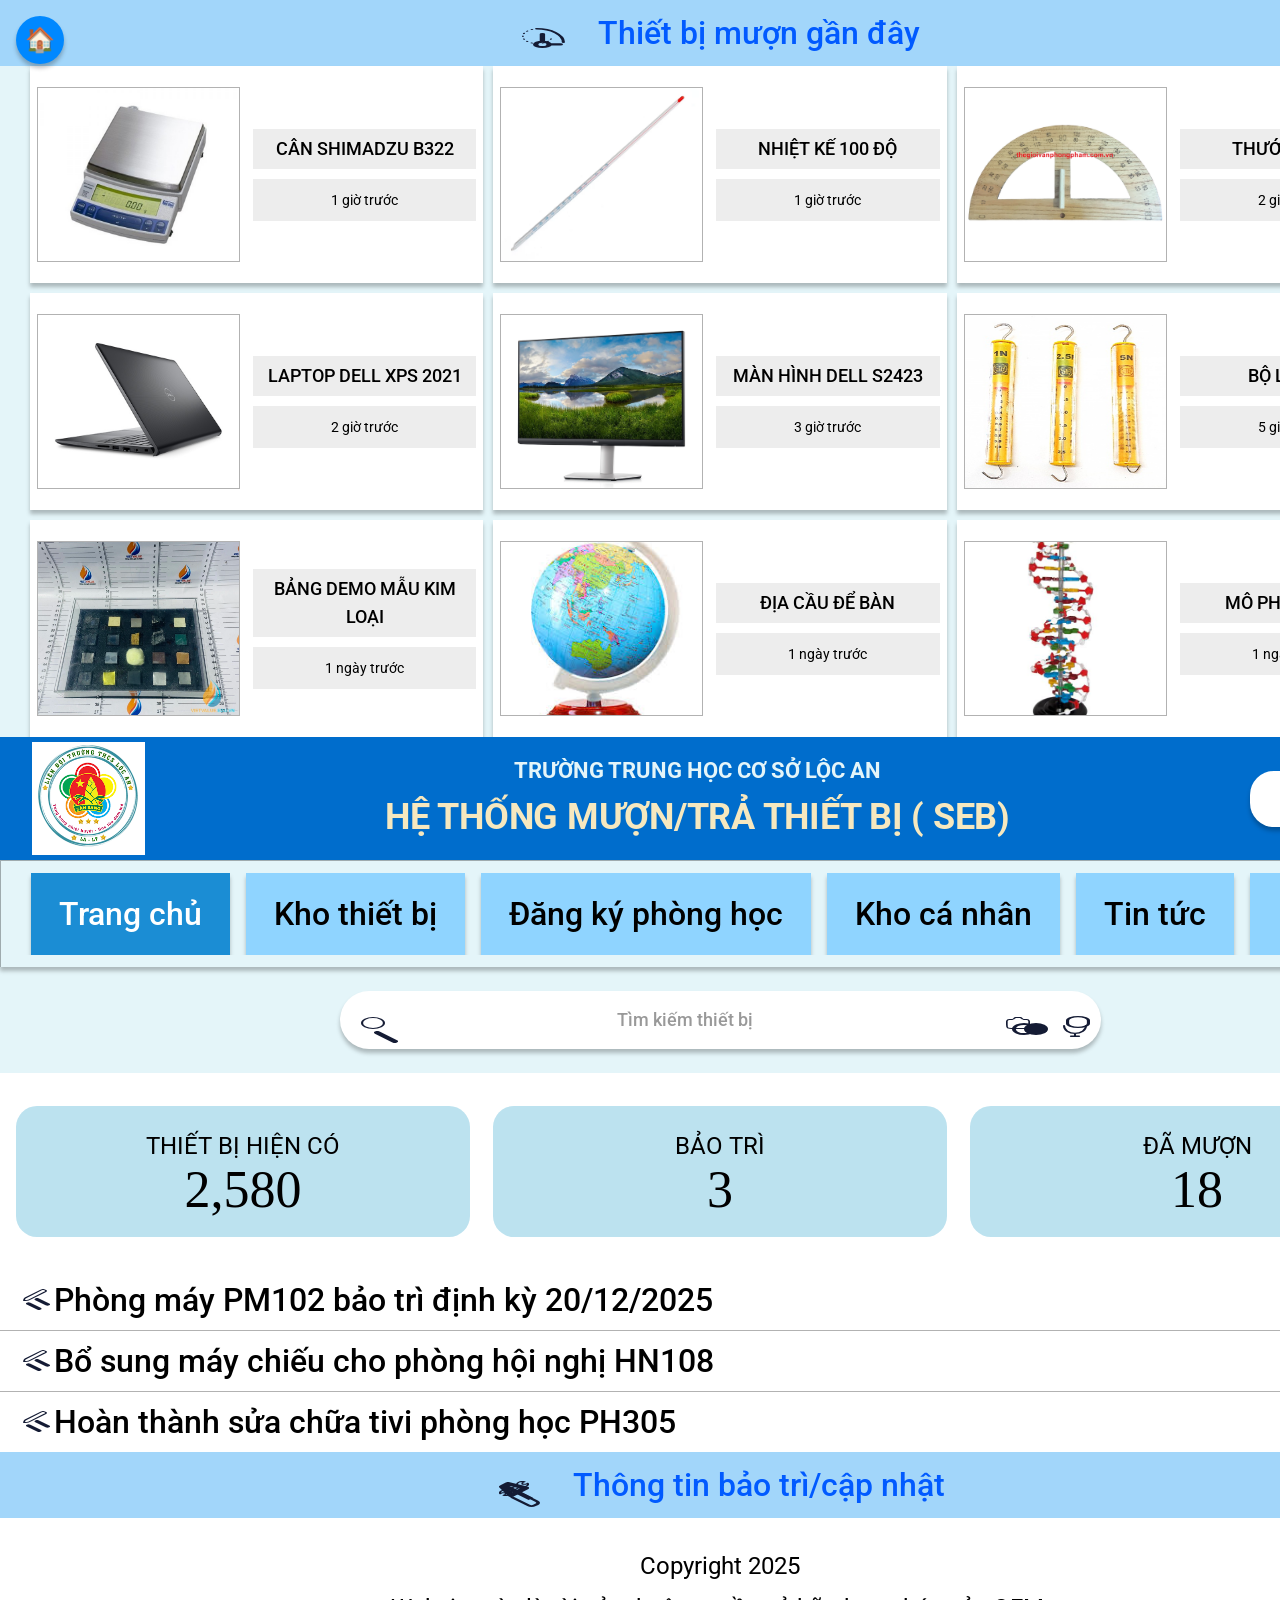
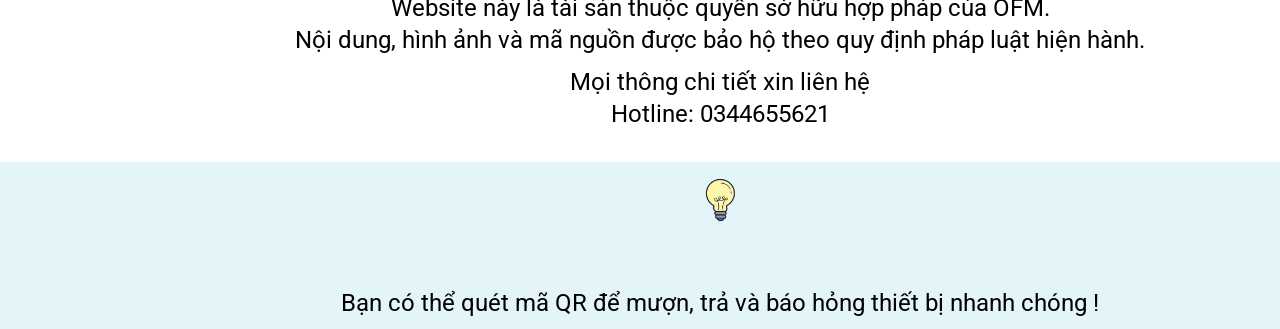
==== commit 5c096686: "Set up full navigation system: add href links to all navbar tabs and banner buttons across all pages" ====
--- a/index.html
+++ b/index.html
@@ -43,12 +43,12 @@
 
         <nav class="navbar" aria-label="Điều hướng">
             <div class="navbar__tabs">
-                <a class="tab tab--active" href="#" data-tab="home">Trang chủ</a>
-                <a class="tab" href="#" data-tab="inventory">Kho thiết bị</a>
-                <a class="tab" href="#" data-tab="rooms">Đăng ký phòng học</a>
-                <a class="tab" href="#" data-tab="personal">Kho các nhân</a>
-                <a class="tab" href="#" data-tab="news">Tin tức</a>
-                <a class="tab" href="#" data-tab="contact">Liên hệ</a>
+                <a class="tab tab--active" href="index.html" data-tab="home">Trang chủ</a>
+                <a class="tab" href="pages/kho.html" data-tab="inventory">Kho thiết bị</a>
+                <a class="tab" href="pages/dang-ky-phong-hoc.html" data-tab="rooms">Đăng ký phòng học</a>
+                <a class="tab" href="pages/kho-ca-nhan.html" data-tab="personal">Kho cá nhân</a>
+                <a class="tab" href="#news" data-tab="news">Tin tức</a>
+                <a class="tab" href="#contact" data-tab="contact">Liên hệ</a>
             </div>
         </nav>
 
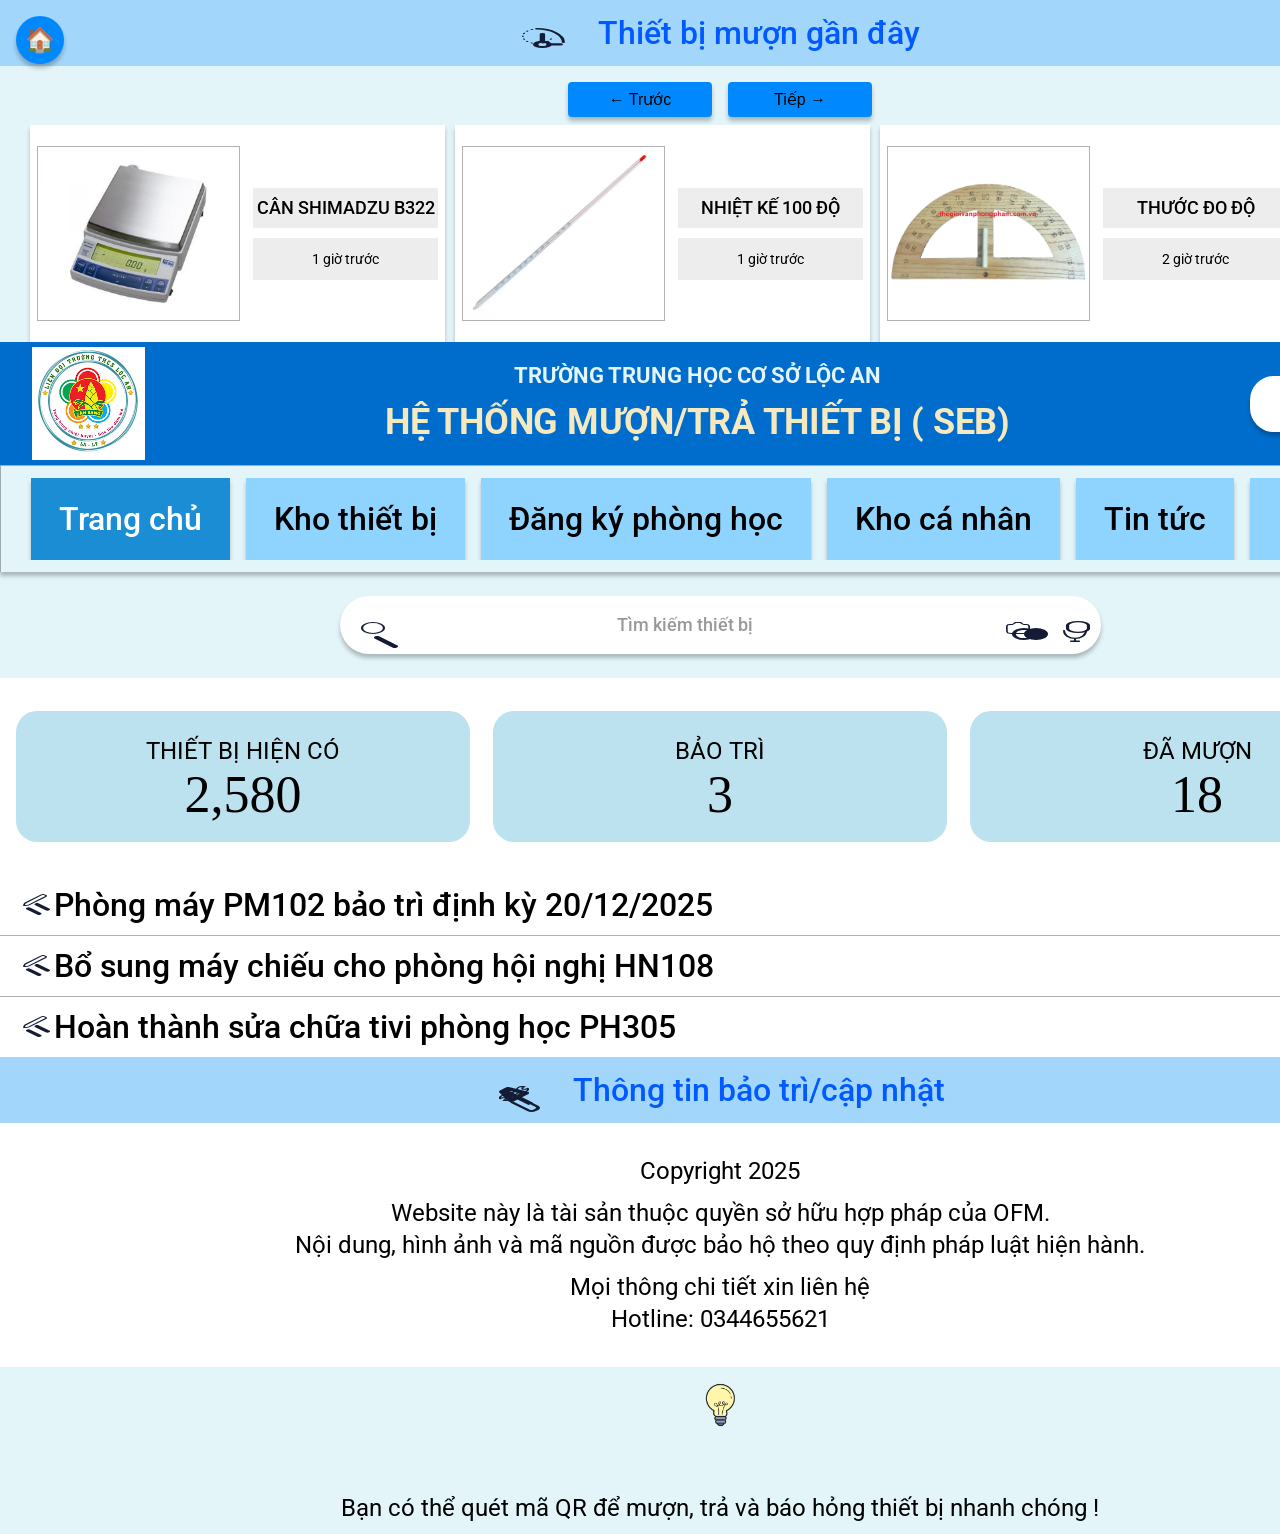
==== commit 436cd86c: "Add horizontal scroll carousel for recent products with prev/next navigation buttons" ====
--- a/index.html
+++ b/index.html
@@ -106,7 +106,17 @@
                 </div>
             </div>
 
-            <div class="recent" aria-label="Danh sách thiết bị mượn gần đây">
+            <!-- Carousel Controls -->
+            <div class="carousel-controls">
+                <button class="carousel-btn carousel-btn--prev" aria-label="Slide trước" id="recentPrev">
+                    ← Trước
+                </button>
+                <button class="carousel-btn carousel-btn--next" aria-label="Slide tiếp theo" id="recentNext">
+                    Tiếp → 
+                </button>
+            </div>
+
+            <div class="recent" id="recentCarousel" aria-label="Danh sách thiết bị mượn gần đây">
                 <article class="recent-card">
                     <div class="recent-card__img"><img src="image/figma/recent-1.png" alt="CÂN SHIMADZU B322"></div>
                     <div class="recent-card__meta">
@@ -234,5 +244,35 @@
     </main>
 
     <script src="js/main.js" defer></script>
+    
+    <script>
+      // Carousel Navigation for Recent Products (Điều hướng carousel cho thiết bị mượn gần đây)
+      document.addEventListener('DOMContentLoaded', () => {
+        const carousel = document.getElementById('recentCarousel');
+        const prevBtn = document.getElementById('recentPrev');
+        const nextBtn = document.getElementById('recentNext');
+        
+        if (carousel && prevBtn && nextBtn) {
+          // Scroll amount (pixles để scroll mỗi lần click)
+          const scrollAmount = 26 * 16; // minmax(26rem) = 26 * 16px
+          
+          // Nút prev - scroll trái
+          prevBtn.addEventListener('click', () => {
+            carousel.scrollBy({
+              left: -scrollAmount,
+              behavior: 'smooth'
+            });
+          });
+          
+          // Nút next - scroll phải
+          nextBtn.addEventListener('click', () => {
+            carousel.scrollBy({
+              left: scrollAmount,
+              behavior: 'smooth'
+            });
+          });
+        }
+      });
+    </script>
 </body>
 </html>
--- a/css/styles.css
+++ b/css/styles.css
@@ -378,22 +378,84 @@
 }
 
 /* ============================================================================
-   RECENT PRODUCTS GRID (CSS Grid auto-fit)
+   RECENT PRODUCTS CAROUSEL (Horizontal Scroll)
    ============================================================================ */
 
 .recent {
   padding: 0 var(--sp-md);
-  display: grid;
-  grid-template-columns: 1fr;
+  display: flex;
+  flex-direction: row;
   gap: 0.625rem;
-  justify-items: center;
   order: 6;
   width: 100%;
+  overflow-x: auto;
+  overflow-y: hidden;
+  scroll-behavior: smooth;
+  -webkit-overflow-scrolling: touch;
+  scrollbar-width: thin;
+  scrollbar-color: var(--banner-blue) transparent;
+}
+
+/* Custom scrollbar for Chrome/Safari */
+.recent::-webkit-scrollbar {
+  height: 0.5rem;
+}
+
+.recent::-webkit-scrollbar-track {
+  background: transparent;
+}
+
+.recent::-webkit-scrollbar-thumb {
+  background: var(--banner-blue);
+  border-radius: 0.25rem;
+}
+
+.recent::-webkit-scrollbar-thumb:hover {
+  background: #0066CC;
+}
+
+/* Carousel Controls (Nút điều hướng carousel) */
+.carousel-controls {
+  display: flex;
+  justify-content: center;
+  gap: 1rem;
+  padding: 1rem var(--sp-md) 0.5rem;
+  z-index: 10;
+}
+
+.carousel-btn {
+  padding: 0.5rem 1rem;
+  background-color: var(--banner-blue);
+  color: var(--white);
+  border: none;
+  border-radius: 0.25rem;
+  font-size: var(--fs-sm);
+  font-weight: 500;
+  cursor: pointer;
+  transition: all 0.3s ease;
+  box-shadow: var(--shadow);
+}
+
+.carousel-btn:hover {
+  background-color: #0066CC;
+  transform: translateY(-0.125rem);
+  box-shadow: 0 0.5rem 1rem rgba(0, 136, 255, 0.3);
+}
+
+.carousel-btn:active {
+  transform: translateY(0);
+  box-shadow: 0 0.25rem 0.5rem rgba(0, 136, 255, 0.2);
+}
+
+.carousel-btn--prev,
+.carousel-btn--next {
+  min-width: 8rem;
 }
 
 .recent-card {
-  width: 100%;
-  max-width: 25.9375rem;
+  min-width: 26rem;
+  min-height: fit-content;
+  flex-shrink: 0;
   background: var(--surface);
   padding: 1.3125rem 0.4375rem;
   display: grid;
@@ -642,14 +704,11 @@
   }
 
   .recent {
-    grid-template-columns: repeat(auto-fit, minmax(25.9375rem, 1fr));
-    gap: 0.625rem;
     padding: 0 1.875rem;
-    justify-items: stretch;
   }
 
   .recent-card {
-    max-width: none;
+    min-width: 25.9375rem;
   }
 
   .section-title__inner {
@@ -665,6 +724,12 @@
     font-size: 2.25rem;
     line-height: 3rem;
   }
+
+  /* Carousel Controls Responsive */
+  .carousel-btn {
+    font-size: var(--fs-base);
+    min-width: 9rem;
+  }
 }
 
 /* ============================================================================
@@ -690,7 +755,6 @@
   }
 
   .recent {
-    grid-template-columns: repeat(auto-fit, minmax(26rem, 1fr));
     padding: 0 1.875rem;
   }
 
@@ -722,7 +786,6 @@
   }
 
   .recent {
-    grid-template-columns: repeat(auto-fit, minmax(26rem, 1fr));
     padding: 0 1.875rem;
   }
 }
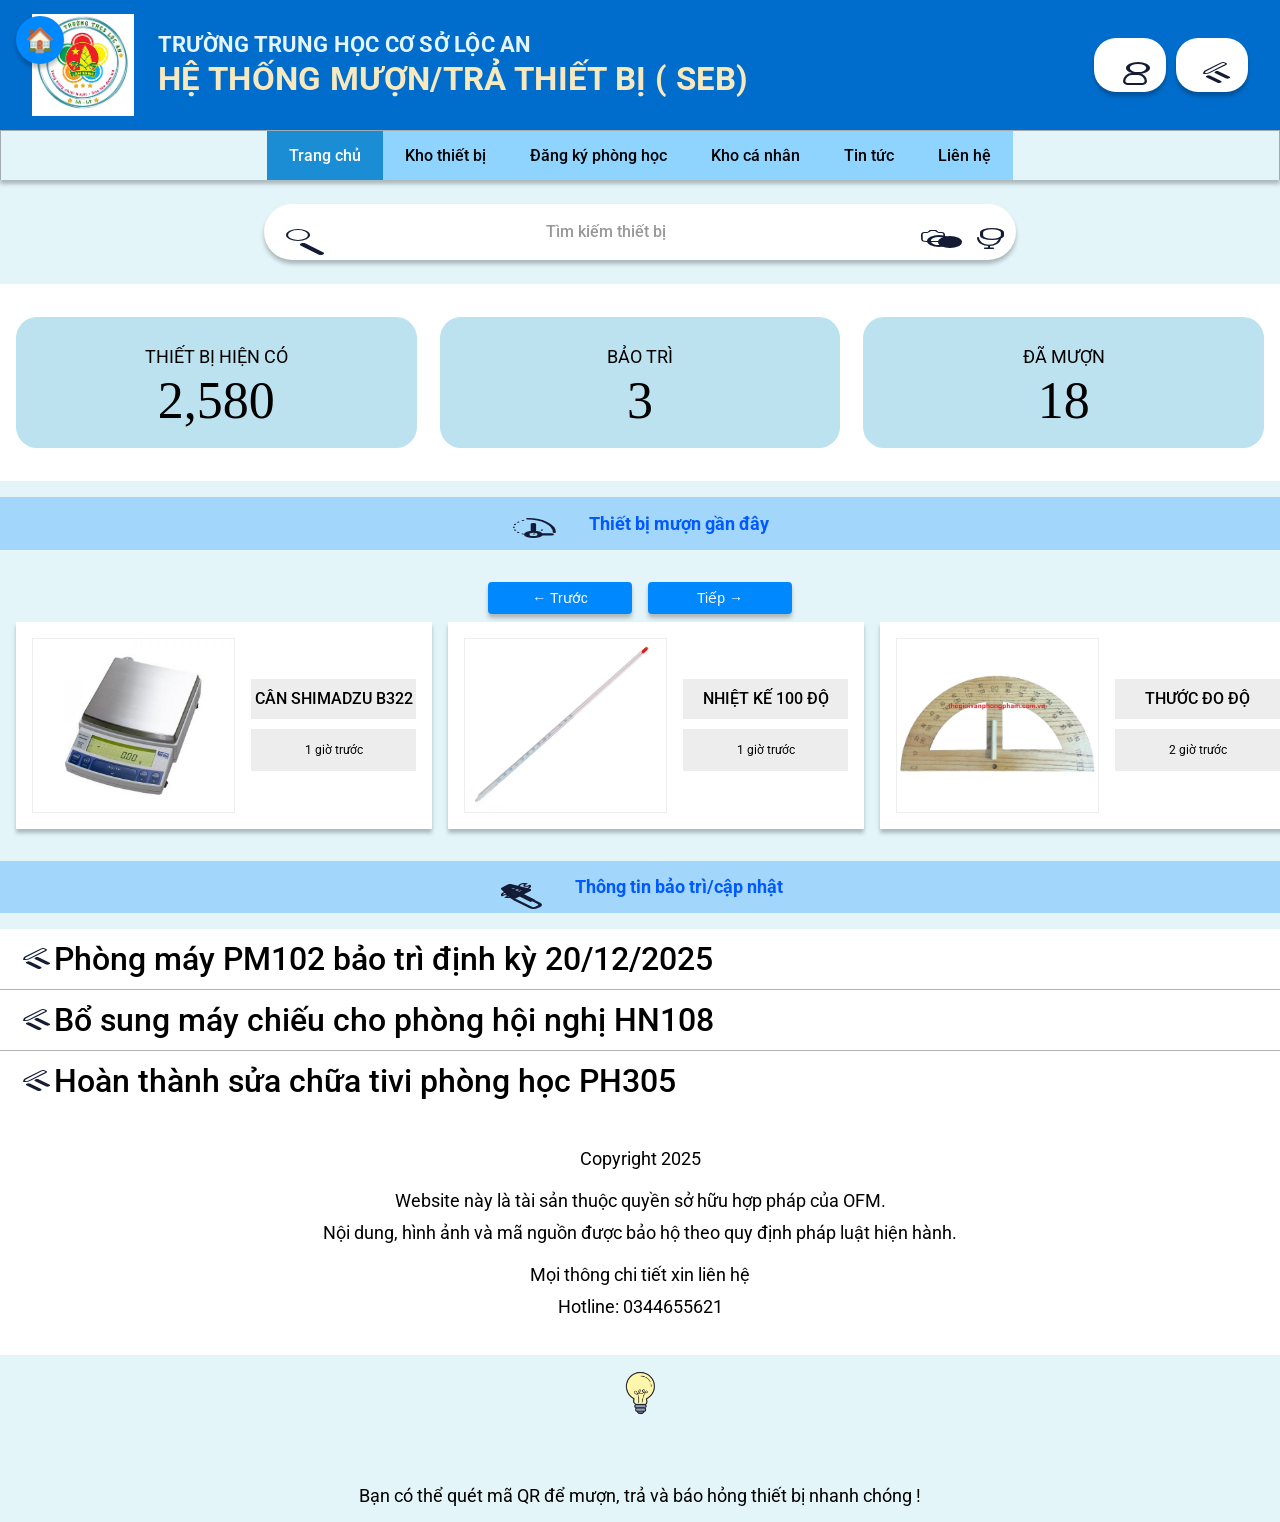
==== commit 0183c232: "feat: complete UI parity, auth flow, and page consistency updates" ====
--- a/index.html
+++ b/index.html
@@ -42,13 +42,14 @@
         </header>
 
         <nav class="navbar" aria-label="Điều hướng">
+      <button class="navbar__toggle" aria-label="Menu" type="button">☰ Menu</button>
             <div class="navbar__tabs">
                 <a class="tab tab--active" href="index.html" data-tab="home">Trang chủ</a>
                 <a class="tab" href="pages/kho.html" data-tab="inventory">Kho thiết bị</a>
                 <a class="tab" href="pages/dang-ky-phong-hoc.html" data-tab="rooms">Đăng ký phòng học</a>
                 <a class="tab" href="pages/kho-ca-nhan.html" data-tab="personal">Kho cá nhân</a>
-                <a class="tab" href="#news" data-tab="news">Tin tức</a>
-                <a class="tab" href="#contact" data-tab="contact">Liên hệ</a>
+                <a class="tab" href="pages/news.html" data-tab="news">Tin tức</a>
+                <a class="tab" href="pages/contact.html" data-tab="contact">Liên hệ</a>
             </div>
         </nav>
 
@@ -94,7 +95,7 @@
             </div>
         </section>
 
-        <section aria-label="Thiết bị mượn gần đây">
+        <section class="recent-section" aria-label="Thiết bị mượn gần đây">
             <div class="section-title">
                 <div class="section-title__inner">
                     <span class="icon icon--clock icon--30" aria-hidden="true">
@@ -243,36 +244,7 @@
         </footer>
     </main>
 
-    <script src="js/main.js" defer></script>
-    
-    <script>
-      // Carousel Navigation for Recent Products (Điều hướng carousel cho thiết bị mượn gần đây)
-      document.addEventListener('DOMContentLoaded', () => {
-        const carousel = document.getElementById('recentCarousel');
-        const prevBtn = document.getElementById('recentPrev');
-        const nextBtn = document.getElementById('recentNext');
-        
-        if (carousel && prevBtn && nextBtn) {
-          // Scroll amount (pixles để scroll mỗi lần click)
-          const scrollAmount = 26 * 16; // minmax(26rem) = 26 * 16px
-          
-          // Nút prev - scroll trái
-          prevBtn.addEventListener('click', () => {
-            carousel.scrollBy({
-              left: -scrollAmount,
-              behavior: 'smooth'
-            });
-          });
-          
-          // Nút next - scroll phải
-          nextBtn.addEventListener('click', () => {
-            carousel.scrollBy({
-              left: scrollAmount,
-              behavior: 'smooth'
-            });
-          });
-        }
-      });
-    </script>
+        <script src="js/auth.js" defer></script>
+        <script src="js/main.js" defer></script>
 </body>
 </html>
--- a/css/styles.css
+++ b/css/styles.css
@@ -1,5 +1,5 @@
-/* ============================================================================
-   MOBILE FIRST CSS - rem units only (Chỉ sử dụng rem, không dùng px)
+﻿/* ============================================================================
+   MOBILE FIRST CSS - rem units only (Chá»‰ sá»­ dá»¥ng rem, khÃ´ng dÃ¹ng px)
    Base font-size: 16px (1rem = 16px)
    ============================================================================ */
 
@@ -30,14 +30,25 @@
   --sp-lg: 1.5rem;
   --sp-xl: 2rem;
   
-  /* Typography */
-  --fs-sm: 0.875rem;
-  --fs-base: 1rem;
-  --fs-lg: 1.125rem;
-  --fs-xl: 1.5rem;
-  --fs-2xl: 2rem;
-  --fs-3xl: 2.25rem;
-  --fs-stat: 3.25rem;
+  /* Typography - MOBILE DEFAULT */
+  --fs-sm: 0.75rem;
+  --fs-base: 0.875rem;
+  --fs-lg: 1rem;
+  --fs-xl: 1.125rem;
+  --fs-2xl: 1.375rem; /* Giảm từ 2rem xuống 22px cho mobile */
+  --fs-3xl: 1.625rem; /* Giảm từ 2.25rem xuống 26px cho mobile */
+  --fs-stat: 2.25rem;
+  --white: #FFF;
+  --text-primary: #333;
+}
+
+/* Typography Responsive Overrides */
+@media (min-width: 56.25rem) {
+  :root {
+    --fs-2xl: 2rem;
+    --fs-3xl: 2.25rem;
+    --fs-stat: 3.25rem;
+  }
 }
 
 /* ============================================================================
@@ -50,9 +61,7 @@
   box-sizing: border-box;
 }
 
-html {
-  font-size: 16px;
-}
+html { font-size: 16px; scroll-behavior: smooth; }
 
 body {
   margin: 0;
@@ -70,86 +79,72 @@
   display: block;
 }
 
+
+
 /* ============================================================================
    CONTAINER & LAYOUT
    ============================================================================ */
 
-main.container {
-  width: 100%;
-  margin: 0 auto;
-  padding: 0;
+main.container { width: 100%; max-width: 90rem; margin: 0 auto; display: flex; flex-direction: column; padding: 0; }
+
+
+
+/* ============================================================================
+   HEADER / BANNER
+   ============================================================================ */
+
+.banner {
+  width: 100%;
+  padding: 0.75rem 1rem;
+  background: linear-gradient(90deg, rgba(0,0,0,0.2), rgba(0,0,0,0.2)), var(--banner-blue);
   display: flex;
   flex-direction: column;
-}
-
-/* ============================================================================
-   HEADER / BANNER
-   ============================================================================ */
-
-.banner {
-  width: 100%;
-  min-height: 7.688rem;
-  display: flex;
-  flex-direction: column;
-  gap: var(--sp-md);
   align-items: center;
-  justify-content: center;
-  padding: var(--sp-md);
-  background: 
-    linear-gradient(90deg, rgba(0, 0, 0, 0.2) 0%, rgba(0, 0, 0, 0.2) 100%),
-    linear-gradient(90deg, var(--banner-blue) 0%, var(--banner-blue) 100%);
-  order: 1;
-}
-
-.banner__logo {
-  width: 7.0625rem;
-  height: 7.0625rem;
-  flex-shrink: 0;
-  overflow: hidden;
-}
-
-.banner__logo img {
-  width: 100%;
-  height: 100%;
-  object-fit: cover;
-}
+  text-align: center;
+  gap: 0.75rem;
+}
+
+.banner__logo { width: 4.75rem; height: 4.75rem; flex-shrink: 0; }
+.banner__logo img { width: 100%; height: 100%; object-fit: contain; }
 
 .banner__titles {
   flex: 1 1 auto;
   min-width: 0;
   text-align: center;
-  line-height: 1;
+  line-height: 1.1;
 }
 
 .banner__school {
+  font-family: Roboto, system-ui, -apple-system, "Segoe UI", Arial, sans-serif;
+  font-weight: 700;
+  font-size: clamp(0.875rem, 2.6vw, 1.25rem);
+  color: var(--banner-subtitle);
   margin: 0;
+  letter-spacing: 0.01em;
+}
+
+.banner__name {
+  font-family: Roboto, system-ui, -apple-system, "Segoe UI", Arial, sans-serif;
   font-weight: 700;
-  font-size: var(--fs-2xl);
-  line-height: 2.75rem;
-  color: var(--banner-subtitle);
-}
-
-.banner__name {
-  margin: var(--sp-xs) 0 0 0;
-  font-weight: 700;
-  font-size: var(--fs-3xl);
-  line-height: 4rem;
-  letter-spacing: -0.016rem;
+  font-size: clamp(1.25rem, 4vw, 2.25rem);
   color: var(--banner-title);
+  margin: 0.25rem 0 0 0;
+  line-height: 1.15;
+  letter-spacing: 0.01em;
 }
 
 .banner__actions {
   display: none;
-  gap: 0.375rem;
+  gap: 0.5rem;
   flex: 0 0 auto;
 }
 
 .banner__action {
-  width: 4.75rem;
-  height: 3.5rem;
+  width: 4.25rem;
+  height: 3.25rem;
   border: 0;
   background: var(--surface);
-  border-radius: 1.5rem;
+  border-radius: 1.25rem;
   padding: 0;
   display: inline-grid;
   place-items: center;
@@ -162,6 +157,8 @@
   height: 1.5rem;
   object-fit: contain;
 }
+
+
 
 /* ============================================================================
    NAVBAR / TABS
@@ -175,40 +172,22 @@
   border-right: 0.0625rem solid var(--border);
   box-shadow: var(--shadow);
   padding: var(--sp-sm) 0;
-  order: 2;
+}
+
+/* Nút bấm Menu Mobile */
+.navbar__toggle {
+  display: block; width: 100%; padding: var(--sp-md); background: var(--banner-blue);
+  color: white; border: none; text-align: right; font-size: 1.2rem; cursor: pointer;
 }
 
 .navbar__tabs {
-  display: flex;
-  flex-wrap: wrap;
-  gap: 0;
-  align-items: stretch;
-  justify-content: flex-start;
-  padding: 0;
-  margin: 0;
-  list-style: none;
-  overflow-x: auto;
-  -webkit-overflow-scrolling: touch;
-}
-
-.tab {
-  padding: 1.3125rem 1.75rem;
-  background: var(--tab-inactive);
-  box-shadow: var(--shadow);
-  text-decoration: none;
-  color: #000;
-  font-weight: 500;
-  font-size: var(--fs-2xl);
-  line-height: 2.5rem;
-  display: inline-flex;
-  align-items: center;
-  justify-content: center;
-  white-space: nowrap;
-  border: none;
-  cursor: pointer;
-  flex: 0 0 auto;
-  transition: background-color 0.2s ease;
-}
+  display: none; /* Mặc định ẩn trên mobile */
+  flex-direction: column; width: 100%;
+}
+
+.navbar__tabs.is-active { display: flex; } /* Hiện khi JS toggle */
+
+.tab { padding: 1rem; background: var(--tab-inactive); text-decoration: none; color: #000; font-weight: 500; border-bottom: 1px solid rgba(0,0,0,0.1); }
 
 .tab:hover {
   opacity: 0.9;
@@ -219,24 +198,13 @@
   color: #fff;
 }
 
+
+
 /* ============================================================================
    SEARCH
    ============================================================================ */
 
-.search {
-  margin: var(--sp-lg) auto 0;
-  width: calc(100% - var(--sp-xl));
-  max-width: 47.5625rem;
-  background: var(--surface);
-  height: 3.625rem;
-  border-radius: 15.4375rem;
-  box-shadow: var(--shadow);
-  display: flex;
-  align-items: center;
-  padding: 0.625rem 1.125rem;
-  gap: 1.125rem;
-  order: 3;
-}
+.search { margin: var(--sp-lg) auto 0; width: 90%; max-width: 47rem; background: var(--surface); height: 3.5rem; border-radius: 2rem; display: flex; align-items: center; padding: 0 1.2rem; gap: 1rem; box-shadow: var(--shadow); }
 
 .search__left {
   display: flex;
@@ -296,6 +264,8 @@
   height: 1.5rem;
 }
 
+
+
 /* ============================================================================
    STATS SECTION
    ============================================================================ */
@@ -304,7 +274,6 @@
   margin: var(--sp-lg) 0 0 0;
   background: var(--surface);
   padding: 2.0625rem var(--sp-md);
-  order: 4;
   width: 100%;
 }
 
@@ -342,16 +311,17 @@
   line-height: 1;
 }
 
+
+
 /* ============================================================================
    SECTION TITLES
    ============================================================================ */
 
-.section-title {
-  background: var(--section-bar);
-  padding: 0.6875rem 0;
-  order: 5;
-  width: 100%;
-}
+.recent-section {
+  width: 100%;
+}
+
+.section-title { background: var(--section-bar); padding: 0.7rem 0; margin: 1rem 0; width: 100%; }
 
 .section-title__inner {
   display: flex;
@@ -368,33 +338,15 @@
   flex-shrink: 0;
 }
 
-.section-title__text {
-  margin: 0;
-  font-size: var(--fs-2xl);
-  line-height: 2.75rem;
-  font-weight: 500;
-  color: var(--section-title);
-  text-align: center;
-}
+.section-title__text { font-size: var(--fs-xl); color: var(--section-title); font-weight: 700; text-align: center; margin: 0; }
+
+
 
 /* ============================================================================
    RECENT PRODUCTS CAROUSEL (Horizontal Scroll)
    ============================================================================ */
 
-.recent {
-  padding: 0 var(--sp-md);
-  display: flex;
-  flex-direction: row;
-  gap: 0.625rem;
-  order: 6;
-  width: 100%;
-  overflow-x: auto;
-  overflow-y: hidden;
-  scroll-behavior: smooth;
-  -webkit-overflow-scrolling: touch;
-  scrollbar-width: thin;
-  scrollbar-color: var(--banner-blue) transparent;
-}
+.recent { display: flex; gap: 1rem; padding: 0 var(--sp-md) 1rem; overflow-x: auto; scroll-snap-type: x mandatory; width: 100%; scroll-behavior: smooth; -webkit-overflow-scrolling: touch; scrollbar-width: thin; }
 
 /* Custom scrollbar for Chrome/Safari */
 .recent::-webkit-scrollbar {
@@ -414,7 +366,7 @@
   background: #0066CC;
 }
 
-/* Carousel Controls (Nút điều hướng carousel) */
+/* Carousel Controls (NÃºt Ä‘iá»u hÆ°á»›ng carousel) */
 .carousel-controls {
   display: flex;
   justify-content: center;
@@ -452,26 +404,9 @@
   min-width: 8rem;
 }
 
-.recent-card {
-  min-width: 26rem;
-  min-height: fit-content;
-  flex-shrink: 0;
-  background: var(--surface);
-  padding: 1.3125rem 0.4375rem;
-  display: grid;
-  grid-template-columns: 12.6875rem 1fr;
-  gap: 0.8125rem;
-  align-items: center;
-  box-shadow: var(--shadow);
-}
-
-.recent-card__img {
-  width: 12.6875rem;
-  height: 10.9375rem;
-  border: 0.0625rem solid var(--border);
-  overflow: hidden;
-  background: var(--surface);
-}
+.recent-card { min-width: 85vw; scroll-snap-align: center; background: var(--surface); display: grid; grid-template-columns: 100px 1fr; gap: 1rem; padding: 1rem; box-shadow: var(--shadow); align-items: center; }
+
+.recent-card__img { height: 100px; border: 1px solid #eee; overflow: hidden; background: var(--surface); }
 
 .recent-card__img img {
   width: 100%;
@@ -515,6 +450,8 @@
   font-weight: 400;
 }
 
+
+
 /* ============================================================================
    MAINTENANCE SECTION
    ============================================================================ */
@@ -523,7 +460,6 @@
   display: grid;
   grid-template-rows: auto 1fr;
   gap: 0;
-  order: 7;
   width: 100%;
 }
 
@@ -565,6 +501,8 @@
   text-align: left;
 }
 
+
+
 /* ============================================================================
    FOOTER
    ============================================================================ */
@@ -573,7 +511,6 @@
   display: flex;
   flex-direction: column;
   gap: 0;
-  order: 8;
   width: 100%;
 }
 
@@ -616,6 +553,8 @@
   text-align: center;
 }
 
+
+
 /* ============================================================================
    ICON LAYERS (Figma vectors)
    ============================================================================ */
@@ -665,6 +604,8 @@
 .icon--repair .icon__v:nth-child(2) { inset: 14.58% 68.75% 68.75% 14.58%; }
 .icon--repair .icon__v:nth-child(3) { inset: 12.5%; }
 .icon--repair .icon__v:nth-child(4) { inset: 49.15% 14.58% 14.58% 49.15%; }
+
+
 
 /* ============================================================================
    TABLET / SMALL DESKTOP (600px+)
@@ -692,20 +633,25 @@
     display: flex;
   }
 
-  .navbar__tabs {
-    justify-content: space-between;
-    flex-wrap: nowrap;
-    overflow-x: auto;
-  }
+  /* Nút bấm Menu Mobile */
+.navbar__toggle {
+  display: block; width: 100%; padding: var(--sp-md); background: var(--banner-blue);
+  color: white; border: none; text-align: right; font-size: 1.2rem; cursor: pointer;
+}
+
+.navbar__tabs {
+  display: none; /* Mặc định ẩn trên mobile */
+  flex-direction: column; width: 100%;
+}
+
+.navbar__tabs.is-active { display: flex; } /* Hiện khi JS toggle */
 
   .stats__grid {
     grid-template-columns: repeat(3, 1fr);
     gap: 1.4375rem;
   }
 
-  .recent {
-    padding: 0 1.875rem;
-  }
+  .recent { display: flex; gap: 1rem; padding: 0 var(--sp-md) 1rem; overflow-x: auto; scroll-snap-type: x mandatory; width: 100%; scroll-behavior: smooth; -webkit-overflow-scrolling: touch; scrollbar-width: thin; }
 
   .recent-card {
     min-width: 25.9375rem;
@@ -715,12 +661,8 @@
     gap: 3rem;
   }
 
-  .banner__school {
-    font-size: 1.375rem;
-    line-height: 1.75rem;
-  }
-
-  .banner__name {
+  .banner__school { font-weight: 700; font-size: var(--fs-xl); color: var(--banner-subtitle); margin: 0; }
+.banner__name {
     font-size: 2.25rem;
     line-height: 3rem;
   }
@@ -732,77 +674,90 @@
   }
 }
 
+
+
 /* ============================================================================
    DESKTOP (900px+)
    ============================================================================ */
 
 @media (min-width: 56.25rem) {
-  main.container {
-    width: 90rem;
-  }
-
-  .banner {
+  main.container { max-width: 90rem; }
+.banner {
     gap: var(--sp-xl);
     padding: 0 2rem 0 2rem;
   }
 
-  .navbar__tabs {
-    justify-content: space-around;
-  }
+  /* Nút bấm Menu Mobile */
+.navbar__toggle {
+  display: block; width: 100%; padding: var(--sp-md); background: var(--banner-blue);
+  color: white; border: none; text-align: right; font-size: 1.2rem; cursor: pointer;
+}
+
+.navbar__tabs {
+  display: none; /* Mặc định ẩn trên mobile */
+  flex-direction: column; width: 100%;
+}
+
+.navbar__tabs.is-active { display: flex; } /* Hiện khi JS toggle */
 
   .stats__grid {
     grid-template-columns: repeat(3, 1fr);
   }
 
-  .recent {
-    padding: 0 1.875rem;
-  }
+  .recent { display: flex; gap: 1rem; padding: 0 var(--sp-md) 1rem; overflow-x: auto; scroll-snap-type: x mandatory; width: 100%; scroll-behavior: smooth; -webkit-overflow-scrolling: touch; scrollbar-width: thin; }
 
   .stat-card {
     min-height: 8.1875rem;
   }
 
-  .banner__school {
-    font-size: 1.375rem;
-  }
-
-  .banner__name {
+  .banner__school { font-weight: 700; font-size: var(--fs-xl); color: var(--banner-subtitle); margin: 0; }
+.banner__name {
     font-size: 2.25rem;
   }
 }
 
+
+
 /* ============================================================================
    LARGE DESKTOP (1200px+)
    ============================================================================ */
 
 @media (min-width: 75rem) {
-  main.container {
-    width: 90rem;
-  }
-
-  .navbar__tabs {
-    justify-content: center;
-    gap: var(--sp-md);
-  }
-
-  .recent {
-    padding: 0 1.875rem;
-  }
-}
-
-/* ============================================================================
-   PAGES STYLES - Kiểu dáng cho các trang (login, signup, kho, v.v)
-   ============================================================================ */
-
-/* Trang chứa banner, navbar, nội dung chính, copyright và note */
+  main.container { max-width: 90rem; }
+/* Nút bấm Menu Mobile */
+.navbar__toggle {
+  display: block; width: 100%; padding: var(--sp-md); background: var(--banner-blue);
+  color: white; border: none; text-align: right; font-size: 1.2rem; cursor: pointer;
+}
+
+.navbar__tabs {
+  display: none; /* Mặc định ẩn trên mobile */
+  flex-direction: column; width: 100%;
+}
+
+.navbar__tabs.is-active { display: flex; } /* Hiện khi JS toggle */
+
+  .recent { display: flex; gap: 1rem; padding: 0 var(--sp-md) 1rem; overflow-x: auto; scroll-snap-type: x mandatory; width: 100%; scroll-behavior: smooth; -webkit-overflow-scrolling: touch; scrollbar-width: thin; }
+}
+
+
+
+/* ============================================================================
+   PAGES STYLES - Kiá»ƒu dÃ¡ng cho cÃ¡c trang (login, signup, kho, v.v)
+   ============================================================================ */
+
+/* Trang chá»©a banner, navbar, ná»™i dung chÃ­nh, copyright vÃ  note */
 .page {
   display: flex;
   flex-direction: column;
   min-height: 100vh;
   background-color: var(--bg);
-}
-
-/* Nút trang chủ ở góc trên bên trái */
+  width: 100%;
+  max-width: 90rem;
+  margin: 0 auto;
+}
+
+/* NÃºt trang chá»§ á»Ÿ gÃ³c trÃªn bÃªn trÃ¡i */
 .home-btn {
   position: fixed;
   top: 1rem;
@@ -834,114 +789,6 @@
   transform: scale(0.95);
 }
 
-/* Banner cho các trang khác */
-.page .banner {
-  width: 100%;
-  background: linear-gradient(90deg, rgba(0, 0, 0, 0.2), rgba(0, 0, 0, 0.2)),
-    linear-gradient(90deg, var(--banner-blue), var(--banner-blue));
-  color: white;
-  padding: 1rem 2rem;
-  display: flex;
-  gap: 3.75rem;
-  align-items: center;
-  justify-content: center;
-  flex-shrink: 0;
-  min-height: 7.6875rem;
-  flex-direction: row;
-  order: unset;
-}
-
-.page .banner-logo {
-  display: flex;
-  align-items: center;
-  justify-content: center;
-  min-width: 7.0625rem;
-  min-height: 7.0625rem;
-  flex-shrink: 0;
-}
-
-.page .banner-logo img {
-  max-width: 100%;
-  height: auto;
-  display: block;
-  width: 100%;
-}
-
-.page .banner-content {
-  flex: 1 0 0;
-  display: flex;
-  flex-direction: column;
-  gap: 0.1rem;
-}
-
-.banner-heading {
-  display: flex;
-  flex-direction: column;
-  font-size: 2.25rem;
-  font-weight: 700;
-  line-height: 2.75rem;
-  color: #E4F5F9;
-  text-align: center;
-}
-
-.banner-subheading {
-  display: flex;
-  flex-direction: column;
-  font-size: 3.5625rem;
-  font-weight: 700;
-  line-height: 4rem;
-  color: #F6E8BF;
-  text-align: center;
-  letter-spacing: -0.015625rem;
-}
-
-.page .banner-actions {
-  display: flex;
-  gap: 0.375rem;
-  align-items: center;
-  flex-shrink: 0;
-}
-
-.page .banner-actions button {
-  background-color: white;
-  border: none;
-  border-radius: 1.5rem;
-  width: 4.75rem;
-  height: 3.5rem;
-  cursor: pointer;
-  display: flex;
-  align-items: center;
-  justify-content: center;
-  padding: 0;
-  flex-shrink: 0;
-  box-shadow: var(--shadow);
-}
-
-.page .banner-actions button:hover {
-  opacity: 0.9;
-}
-
-/* Navbar cho các trang */
-.page .navbar {
-  background-color: rgba(1, 139, 251, 0.29);
-  display: flex;
-  gap: 3rem;
-  align-items: center;
-  justify-content: center;
-  padding: 0.6875rem 0;
-  flex-shrink: 0;
-  width: 100%;
-  border: none;
-  box-shadow: none;
-}
-
-.page .navbar-title {
-  font-size: 2.25rem;
-  font-weight: 500;
-  color: #015AFF;
-  text-align: center;
-  letter-spacing: 0;
-}
 
 /* Form styles */
 .form-container {
@@ -1008,7 +855,7 @@
   text-decoration: underline;
 }
 
-/* Nút chính (Primary button) */
+/* NÃºt chÃ­nh (Primary button) */
 .btn-primary {
   background: linear-gradient(90deg, rgba(0, 0, 0, 0.2), rgba(0, 0, 0, 0.2)),
     linear-gradient(90deg, var(--banner-blue), var(--banner-blue));
@@ -1088,6 +935,8 @@
   font-weight: 400;
 }
 
+
+
 /* ============================================================================
    RESPONSIVE - Tablet (600px+)
    ============================================================================ */
@@ -1100,31 +949,27 @@
     min-height: auto;
   }
 
-  .banner-content {
+  .banner__titles {
     width: 100%;
   }
 
-  .banner-heading {
+  .banner__school {
     font-size: 1.5rem;
     line-height: 2rem;
   }
 
-  .banner-subheading {
+  .banner__name {
     font-size: 1.75rem;
     line-height: 2.25rem;
   }
 
-  .banner-actions {
+  .banner__actions {
     width: 100%;
     justify-content: center;
   }
 
   .navbar {
     gap: 1rem;
-  }
-
-  .navbar-title {
-    font-size: 1.5rem;
   }
 
   .footer-note {
@@ -1137,28 +982,101 @@
   }
 }
 
-/* ============================================================================
-   RESPONSIVE - Mobile (dưới 600px)
-   ============================================================================ */
+
+
+/* ============================================================================
+   RESPONSIVE - Shared Header/Nav (all pages)
+   ============================================================================ */
+
+@media (min-width: 37.5rem) {
+  .banner {
+    flex-direction: row;
+    justify-content: space-between;
+    text-align: left;
+    gap: 1.5rem;
+    padding: 0.875rem 1.75rem;
+    min-height: 7.25rem;
+  }
+
+  .banner__logo {
+    width: 6.25rem;
+    height: 6.25rem;
+  }
+
+  .banner__titles {
+    text-align: left;
+  }
+
+  .banner__school {
+    font-size: 1.25rem;
+  }
+
+  .banner__name {
+    font-size: 1.9rem;
+  }
+
+  .banner__actions {
+    display: flex;
+  }
+
+  .navbar {
+    padding: 0;
+  }
+
+  .navbar__toggle {
+    display: none;
+  }
+
+  .navbar__tabs {
+    display: flex;
+    flex-direction: row;
+    justify-content: center;
+    align-items: stretch;
+    gap: 0;
+  }
+
+  .tab {
+    border: none;
+    width: auto;
+    padding: 0.875rem 1.25rem;
+    font-size: 0.95rem;
+    line-height: 1.2;
+  }
+}
+
+@media (min-width: 56.25rem) {
+  .banner {
+    padding: 1rem 2.25rem;
+    min-height: 8rem;
+  }
+
+  .banner__logo {
+    width: 6.875rem;
+    height: 6.875rem;
+  }
+
+  .banner__school {
+    font-size: 1.5rem;
+  }
+
+  .banner__name {
+    font-size: 2.25rem;
+  }
+
+  .banner__actions {
+    gap: 0.75rem;
+  }
+
+  .banner__action {
+    width: 4.75rem;
+    height: 3.5rem;
+    border-radius: 1.5rem;
+  }
+}
 
 @media (max-width: 37.5rem) {
   .banner {
     padding: 0.5rem;
-  }
-
-  .banner-logo {
-    min-width: 5rem;
-    min-height: 5rem;
-  }
-
-  .banner-heading {
-    font-size: 1rem;
-    line-height: 1.25rem;
-  }
-
-  .banner-subheading {
-    font-size: 1.25rem;
-    line-height: 1.5rem;
   }
 
   .form-container {
@@ -1194,3 +1112,297 @@
     font-size: 1.25rem;
   }
 }
+
+
+
+/* ============================================================================
+   LOGIN CONTAINER - Mobile First Layout (Flexbox)
+   ============================================================================ */
+
+.login-container {
+  display: flex;
+  flex-direction: column;
+  gap: var(--sp-lg);
+  padding: var(--sp-lg);
+  flex: 1;
+  align-items: center;
+  justify-content: center;
+  width: 100%;
+}
+
+.login-illustration {
+  width: 100%;
+  max-width: 20rem;
+  aspect-ratio: 1;
+  flex-shrink: 0;
+}
+
+.login-illustration > div {
+  width: 100%;
+  height: 100%;
+}
+
+.login-form {
+  width: 100%;
+  max-width: 25rem;
+  flex-shrink: 0;
+}
+
+/* Responsive: Tablet+ (600px) - Layout ngang */
+@media (min-width: 37.5rem) {
+  .login-container {
+    flex-direction: row;
+    gap: var(--sp-xl);
+    padding: var(--sp-xl) var(--sp-lg);
+    justify-content: space-between;
+    align-items: stretch;
+  }
+
+  .login-illustration {
+    flex: 0 1 40%;
+    max-width: 100%;
+  }
+
+  .login-form {
+    flex: 0 1 50%;
+    max-width: 100%;
+  }
+}
+
+/* Responsive: Desktop (900px+) */
+@media (min-width: 56.25rem) {
+  .login-container {
+    width: 90rem;
+    margin: 0 auto;
+    gap: 3rem;
+    padding: 2rem;
+  }
+
+  .login-illustration {
+    flex: 0 1 35%;
+  }
+
+  .login-form {
+    flex: 0 1 45%;
+  }
+}
+
+
+
+/* ============================================================================
+   RESPONSIVE OVERRIDES (Desktop) 
+   ============================================================================ */
+
+@media (min-width: 48rem) {
+  .tab {
+    padding: 0.9375rem 1.5rem;
+    font-size: 1rem;
+  }
+
+  .stats__grid { grid-template-columns: repeat(3, 1fr); }
+
+  .recent-card { min-width: 26rem; grid-template-columns: 12.6875rem 1fr; }
+  .recent-card__img { width: 12.6875rem; height: 10.9375rem; }
+}
+
+/* ============================================================================
+   FINAL LOCKED HEADER/NAV TOKENS (Figma frames: 390 | 768 | 1024 | 1440)
+   ============================================================================ */
+
+:root {
+  /* Frame 390 */
+  --hd-banner-min-h: 6rem;
+  --hd-banner-pad-y: 0.625rem;
+  --hd-banner-pad-x: 0.875rem;
+  --hd-banner-gap: 0.625rem;
+
+  --hd-logo-size: 4.5rem;
+
+  --hd-school-fs: 0.875rem;
+  --hd-school-lh: 1.15;
+  --hd-name-fs: 1.25rem;
+  --hd-name-lh: 1.15;
+  --hd-name-mt: 0.25rem;
+
+  --hd-actions-display: none;
+  --hd-actions-gap: 0.5rem;
+  --hd-action-w: 4rem;
+  --hd-action-h: 3rem;
+  --hd-action-radius: 1.125rem;
+
+  --hd-nav-pad-y: 0;
+  --hd-tab-py: 0.875rem;
+  --hd-tab-px: 1rem;
+  --hd-tab-fs: 0.95rem;
+}
+
+/* Frame 768 */
+@media (min-width: 48rem) {
+  :root {
+    --hd-banner-min-h: 7.25rem;
+    --hd-banner-pad-y: 0.75rem;
+    --hd-banner-pad-x: 1.5rem;
+    --hd-banner-gap: 1.25rem;
+
+    --hd-logo-size: 5.75rem;
+
+    --hd-school-fs: 1.125rem;
+    --hd-name-fs: 1.75rem;
+
+    --hd-actions-display: flex;
+    --hd-actions-gap: 0.5rem;
+    --hd-action-w: 4.25rem;
+    --hd-action-h: 3.25rem;
+    --hd-action-radius: 1.25rem;
+
+    --hd-tab-py: 0.875rem;
+    --hd-tab-px: 1.125rem;
+    --hd-tab-fs: 0.95rem;
+  }
+}
+
+/* Frame 1024 */
+@media (min-width: 64rem) {
+  :root {
+    --hd-banner-min-h: 7.75rem;
+    --hd-banner-pad-y: 0.875rem;
+    --hd-banner-pad-x: 2rem;
+    --hd-banner-gap: 1.5rem;
+
+    --hd-logo-size: 6.375rem;
+
+    --hd-school-fs: 1.375rem;
+    --hd-name-fs: 2.05rem;
+
+    --hd-actions-gap: 0.625rem;
+    --hd-action-w: 4.5rem;
+    --hd-action-h: 3.375rem;
+    --hd-action-radius: 1.375rem;
+
+    --hd-tab-py: 0.9375rem;
+    --hd-tab-px: 1.375rem;
+    --hd-tab-fs: 1rem;
+  }
+}
+
+/* Frame 1440 */
+@media (min-width: 90rem) {
+  :root {
+    --hd-banner-min-h: 8.5rem;
+    --hd-banner-pad-y: 1rem;
+    --hd-banner-pad-x: 2.25rem;
+    --hd-banner-gap: 1.75rem;
+
+    --hd-logo-size: 7rem;
+
+    --hd-school-fs: 1.5rem;
+    --hd-name-fs: 2.25rem;
+
+    --hd-actions-gap: 0.75rem;
+    --hd-action-w: 4.75rem;
+    --hd-action-h: 3.5rem;
+    --hd-action-radius: 1.5rem;
+
+    --hd-tab-py: 0.9375rem;
+    --hd-tab-px: 1.5rem;
+    --hd-tab-fs: 1rem;
+  }
+}
+
+/* Canonical header/nav application (keep this block last) */
+.banner {
+  min-height: var(--hd-banner-min-h);
+  padding: var(--hd-banner-pad-y) var(--hd-banner-pad-x);
+  gap: var(--hd-banner-gap);
+}
+
+.banner__logo {
+  width: var(--hd-logo-size);
+  height: var(--hd-logo-size);
+}
+
+.banner__titles {
+  line-height: 1;
+}
+
+.banner__school {
+  font-size: var(--hd-school-fs);
+  line-height: var(--hd-school-lh);
+}
+
+.banner__name {
+  margin-top: var(--hd-name-mt);
+  font-size: var(--hd-name-fs);
+  line-height: var(--hd-name-lh);
+}
+
+.banner__actions {
+  display: var(--hd-actions-display);
+  gap: var(--hd-actions-gap);
+}
+
+.banner__action {
+  width: var(--hd-action-w);
+  height: var(--hd-action-h);
+  border-radius: var(--hd-action-radius);
+}
+
+.navbar {
+  padding: var(--hd-nav-pad-y) 0;
+}
+
+.tab {
+  padding: var(--hd-tab-py) var(--hd-tab-px);
+  font-size: var(--hd-tab-fs);
+  line-height: 1.2;
+}
+
+@media (max-width: 47.9375rem) {
+  .navbar__toggle {
+    display: block;
+  }
+
+  .navbar__tabs {
+    display: none;
+    flex-direction: column;
+  }
+
+  .navbar__tabs.is-active {
+    display: flex;
+  }
+}
+
+@media (min-width: 48rem) {
+  .banner {
+    flex-direction: row;
+    justify-content: space-between;
+    text-align: left;
+  }
+
+  .banner__titles {
+    text-align: left;
+  }
+
+  .navbar__toggle {
+    display: none;
+  }
+
+  .navbar__tabs {
+    display: flex;
+    flex-direction: row;
+    justify-content: center;
+    align-items: stretch;
+    gap: 0;
+  }
+
+  .tab {
+    border: none;
+    width: auto;
+  }
+}
+
+
+
+
+
+
